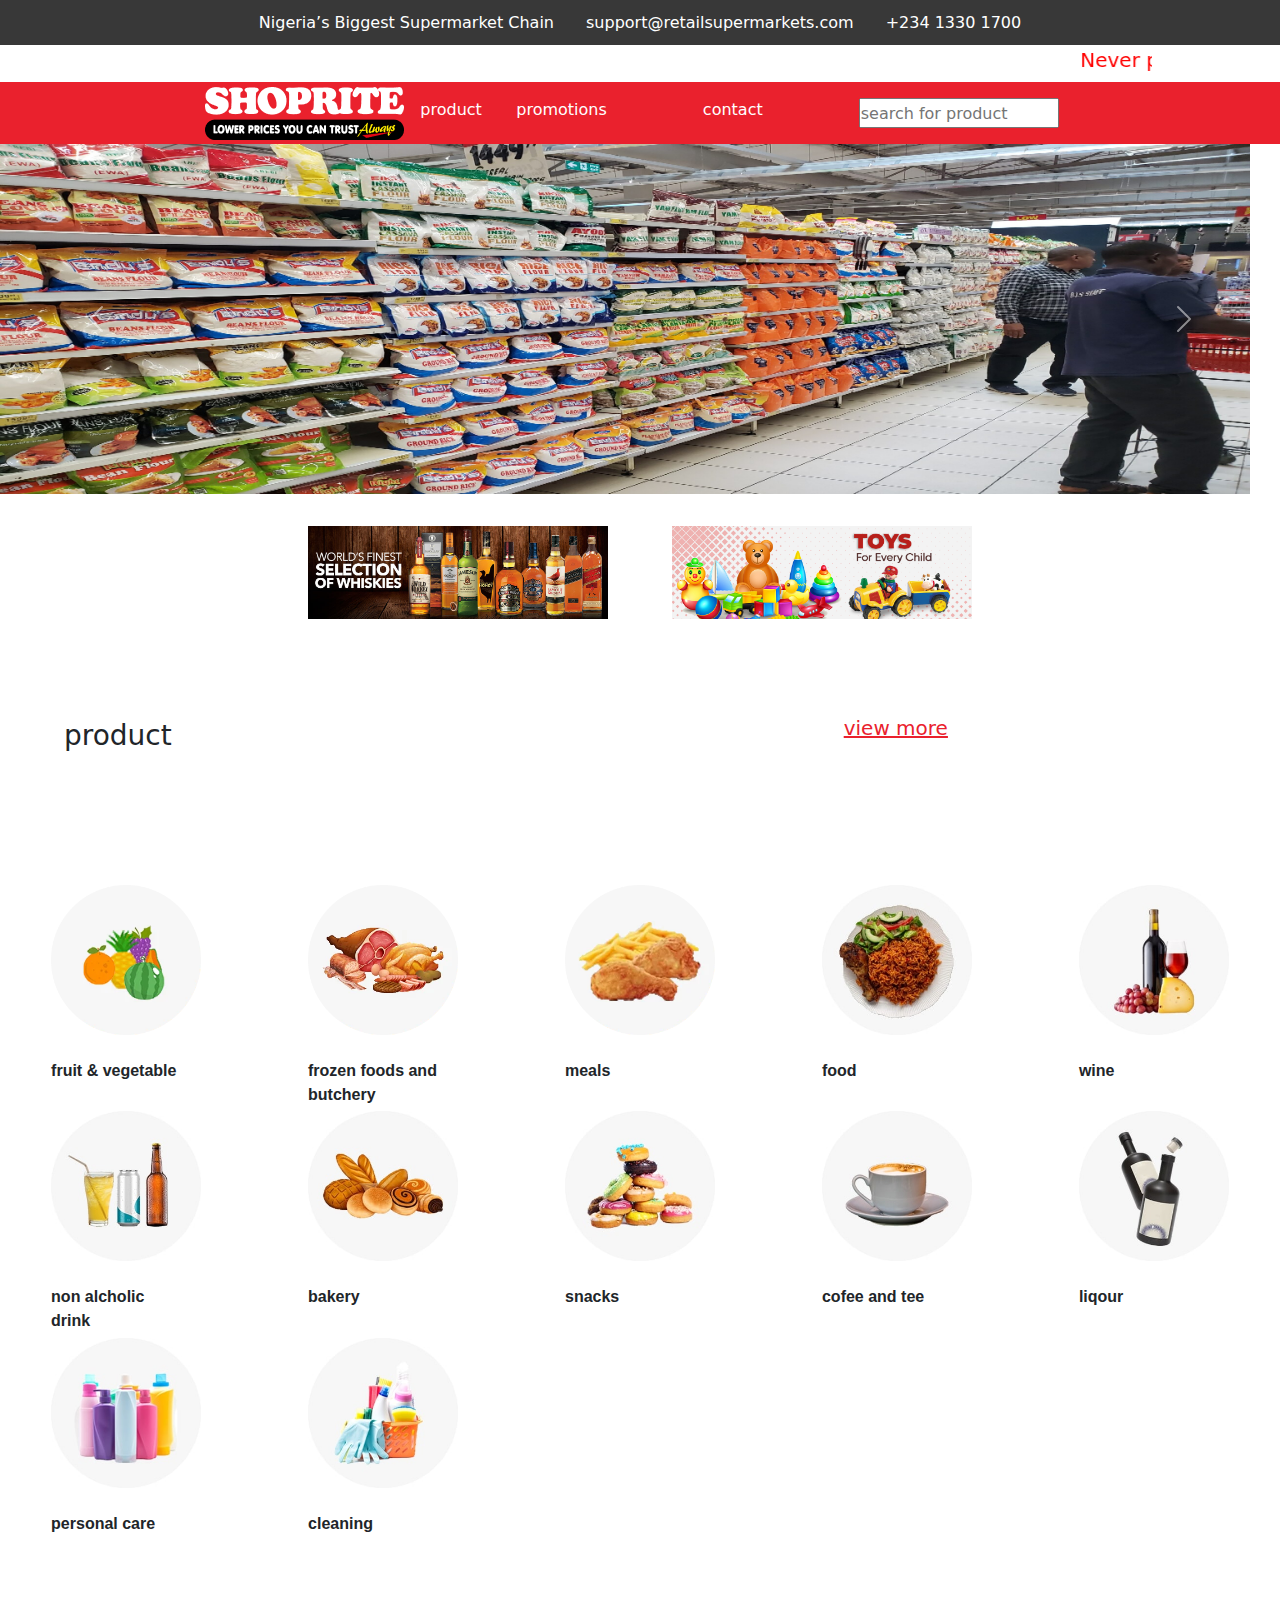
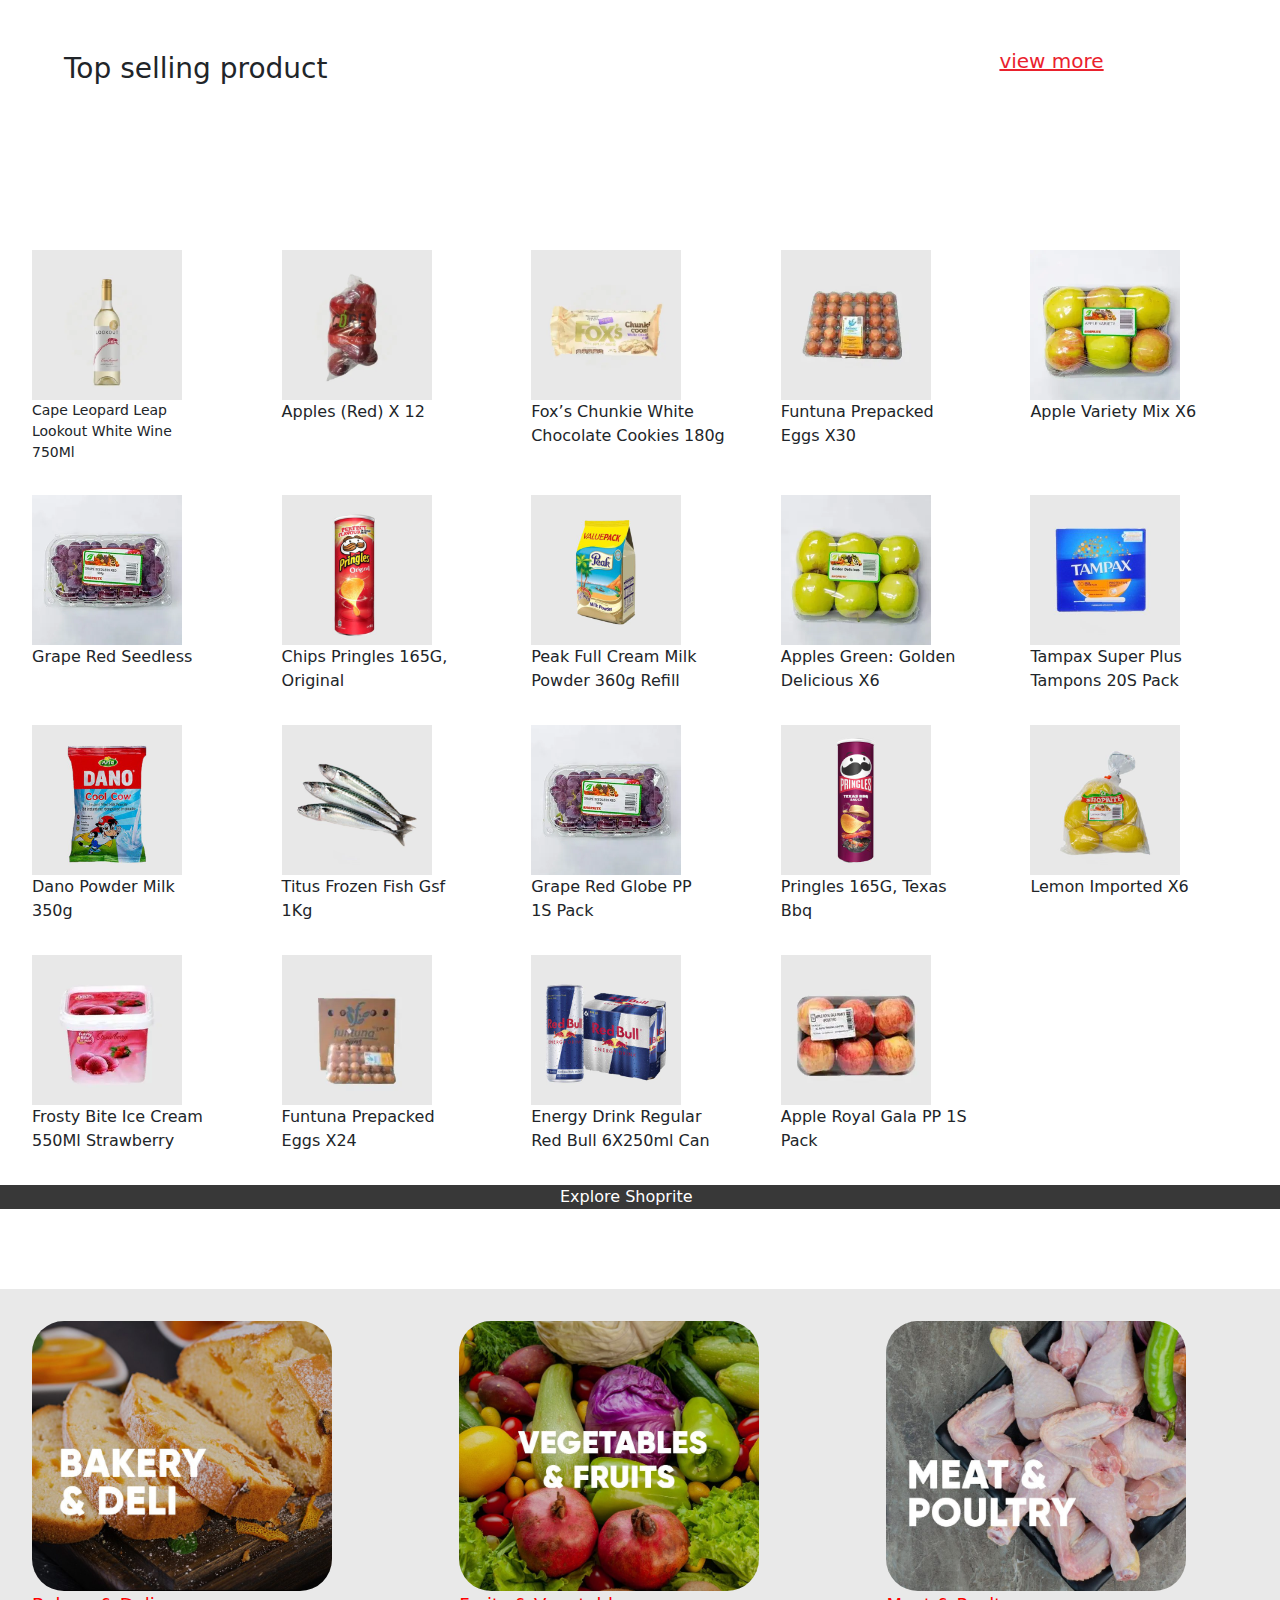
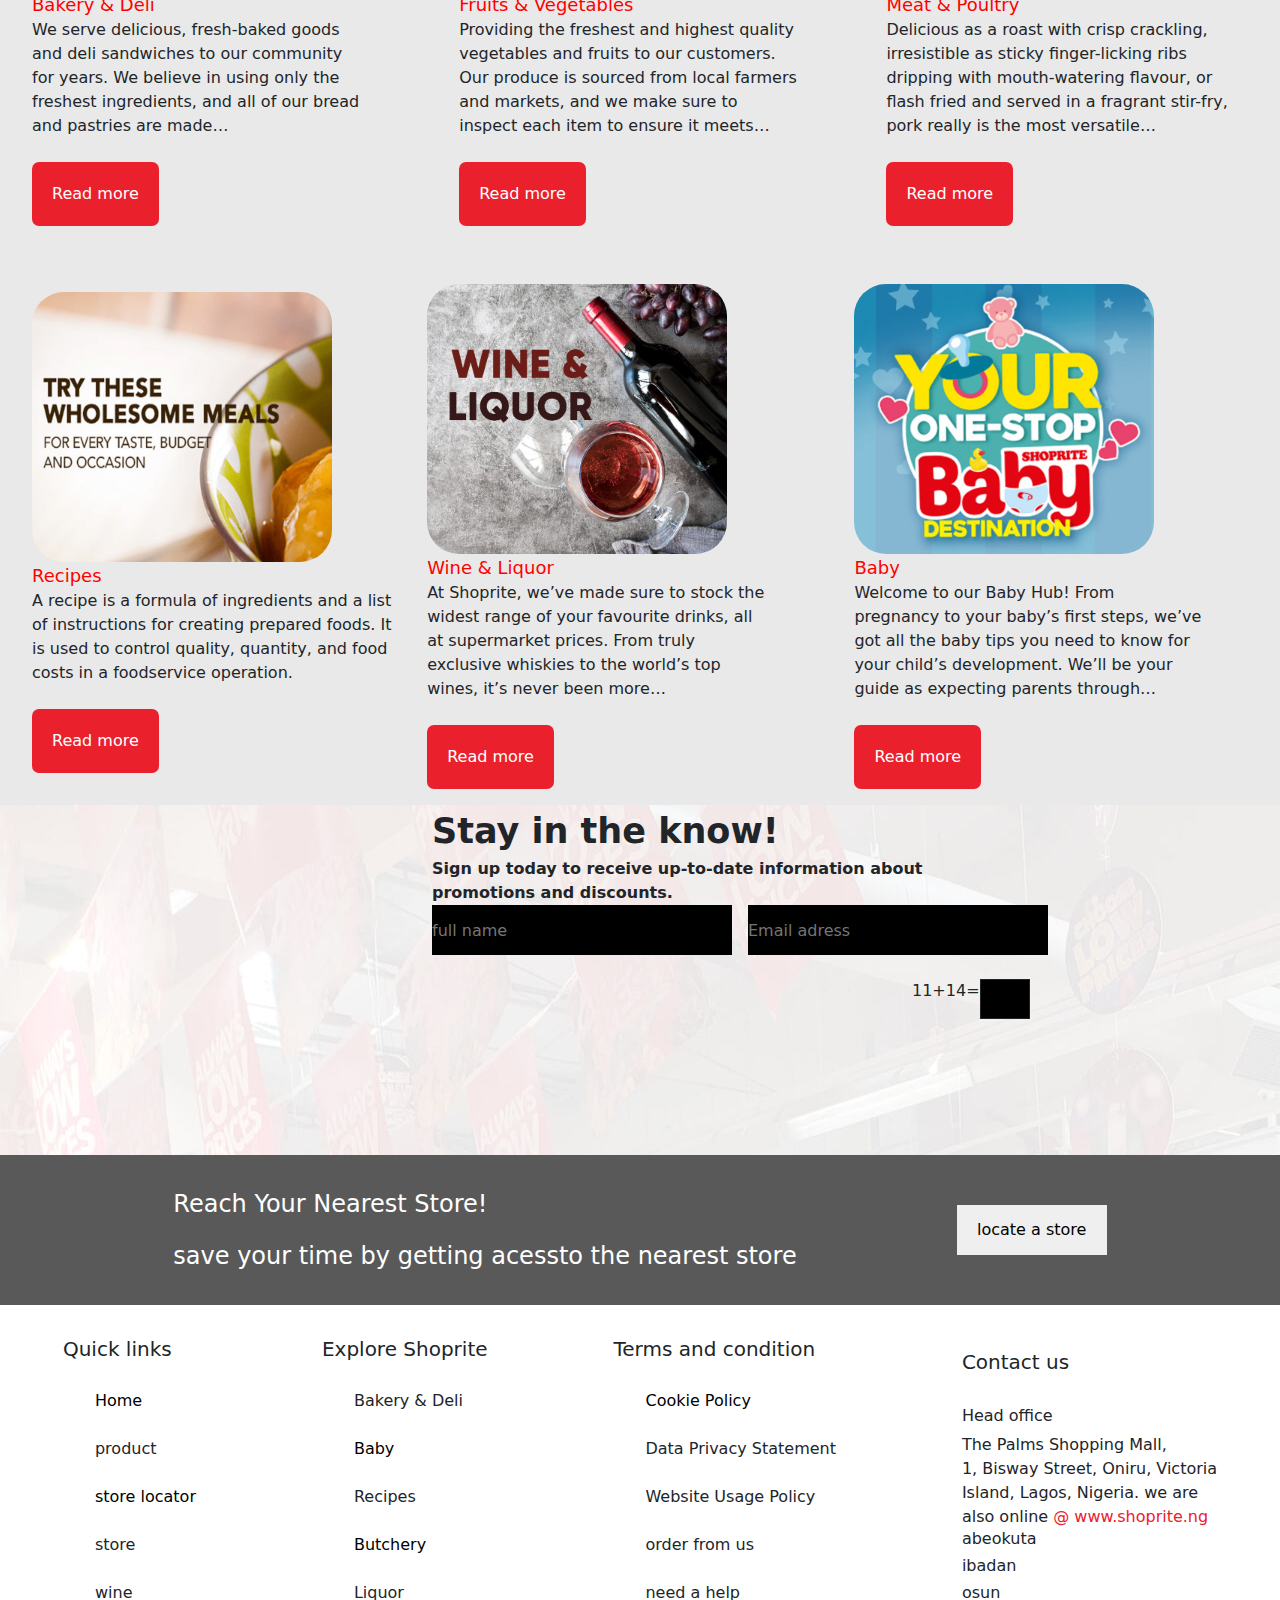
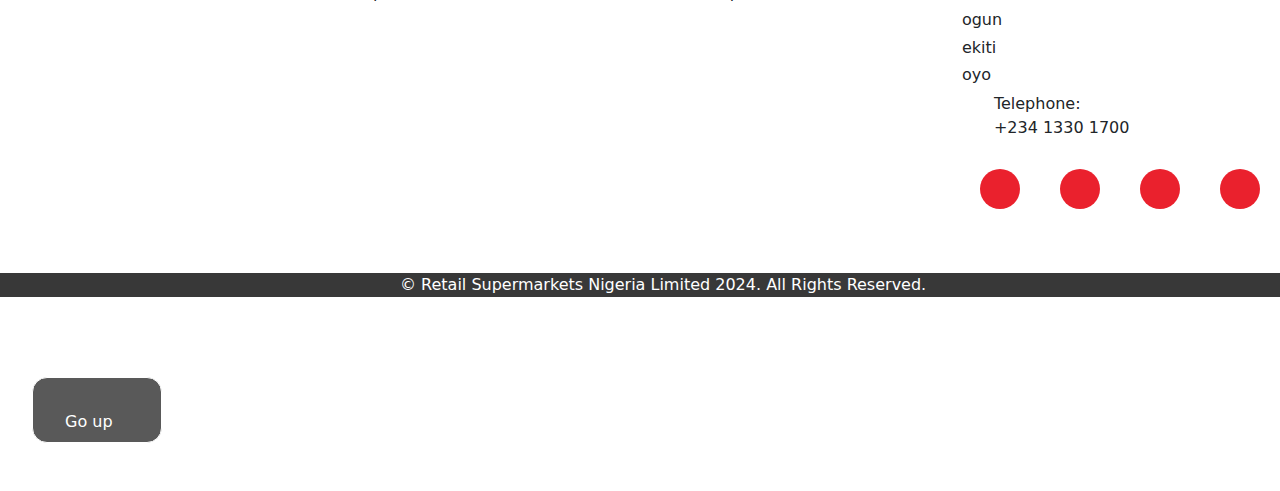
==== index.html @ 50e075a7 "added to github" ====
<!DOCTYPE html>
<html lang="en">
<head>
    <meta charset="UTF-8">
    <meta name="viewport" content="width=device-width, initial-scale=1.0">
    <title>Document</title>
    <link rel="stylesheet" href="../css/index.css"> 
    <!-- boot strap link -->
    <link href="https://cdn.jsdelivr.net/npm/bootstrap@5.3.3/dist/css/bootstrap.min.css" rel="stylesheet" integrity="sha384-QWTKZyjpPEjISv5WaRU9OFeRpok6YctnYmDr5pNlyT2bRjXh0JMhjY6hW+ALEwIH" crossorigin="anonymous">
    <!-- fontawesome cdn -->
    <link rel="stylesheet" href="https://cdnjs.cloudflare.com/ajax/libs/font-awesome/6.6.0/css/all.min.css" integrity="sha512-Kc323vGBEqzTmouAECnVceyQqyqdsSiqLQISBL29aUW4U/M7pSPA/gEUZQqv1cwx4OnYxTxve5UMg5GT6L4JJg==" crossorigin="anonymous" referrerpolicy="no-referrer" />
 </head>
 <link rel="shortcut icon" href="../pic/logo.png" type="image/x-icon" >
 <body>
    <div class="head">
     <!-- first -->
     <div>
       Nigeria’s Biggest Supermarket Chain
     </div>
     <!-- second -->
     <div>
       support@retailsupermarkets.com
     </div>
     <!-- third -->
     <div>
       +234 1330 1700
     </div>
   </div>
   <!-- closing of first head -->
    <div class="war">
      <marquee behavior="scrol" direction="">
         <div class="scrol">
           Never pay more than the Shoprite prize!! questions or concerns? contact 
           <span style="color: black;">
             support@retailsupermarkets.com
           </span>
         </div>
       </marquee>
    </div>
    <!-- second header close -->
   <div class="header">
     <!-- 1 -->
     <div class="dig">
       <a href="../html/index.html"> <img src="../pic/logo.png"> </a>
     </div>
     <div class="drop">
        <div class="item">
          product
         <div class="dropdown">
            <ol class="ss">
              <a href="">All products</a>
            </ol>

            <ol class="ss">
             <a href="">Appliances</a>
            </ol>

            <ol class="ss">
             <a href="">Bakery</a>
            </ol>

            <ol  class="ss">
             <a href=""> Cleaning</a>
            </ol>

            <ol  class="ss">
              <a href="">Liquor</a>
            </ol>

            <ol class="ss">
             <a href=""> Personal Care</a>
            </ol>

            <ol class="ss">
            <a href=""> Soft Drinks</a>
            </ol>

            <ol class="ss">
             <a href=""> Wine</a>
            </ol>

           <ol class="ss">
             <a href="./secondpage.html">baby</a>
             </ol>
         </div>
       </div>
       <br>
        <div>
          promotions
       </div>

       <div class="dropdown">
         explore
       </div>
       
       <div class="item">
         <!-- explore -->
         <div class="dropdown">
            <ol class="ss">Bakery & Deli</ol>
            <ol class="ss"> Baby</ol> 
            <ol class="ss"> Fruits & Vegetables</ol>
            <ol class="ss"> Meat & Poultry</ol>
            <ol class="ss"> Recipes</ol>
            <ol class="ss"> Wine & Liquor</ol>
          </div>
       </div>

       <div>
         contact
       </div>

        <div class="search">
         <input type="text" placeholder="search for product" class="search">
       </div>
     </div>
      <span class="bar"><i class="fa-solid   fa-bars"></i> </span>
    </div>
   <div id="carouselExampleFade" class="carousel slide carousel-fade pointer-event">
   <div class="carousel-inner">
     <div class="carousel-item">
       <div class="image">
         <img src="../pic/20221129_142054-scaled.jpg"  height="800rem"
         width="1250px">
      </div>
      <div class="ten">
        Best Prices, Great Value <br>
        Enjoy an Amazing Shopping Experience</div>
      </text></svg>
    </div>
    
    <div class="carousel-item active">
      <div class="image">
        <img src="../pic/20221129_142457-scaled.jpg" height="400rem" width="1250px"> 
        <div class="ten"> 
           The Retailer of  Choice Delivering <br>Convenience, Quality, Exceptional <br> Value to Our Customers and  <br>Communities
          Shop now 
        </div>
      </div>
      
    </div>
   <button class="carousel-control-prev" type="button"    data-bs-target="#carouselExampleFade" data-bs-slide="prev">
    <span class="carousel-control-prev-icon" aria-hidden="true"></span>
    <span class="visually-hidden">Previous</span>
    </button>
   <button class="carousel-control-next" type="button" data-bs-target="#carouselExampleFade" data-bs-slide="next">
    <span class="carousel-control-next-icon" aria-hidden="true"></span>
    <span class="visually-hidden">Next</span>
    </button>
    
   </div>
   <!-- first -->
    <div class="section">
      <div class=" photo">
        <img src="../pic/15408R-Whiskey-Header-1020x315-1.jpg"  width="300px">
      </div >
      <div class="photo">
        <img src="../pic/toys.jpg"  width="300px">
      </div> 
    </div> 

    <!-- first ends -->
    <div class="third">
      <div class="index">
        product
      </div>
      
      <div class="clip">
        <SPan class="ff">
          <br>
         <u>view more </u>
         <i class="fa-solid fa-arrow-right"></i>
       </SPan>
      </div>
    </div>

    <br><br>
    <p></p>
   <!-- section ends -->
   <div class="bank">
     <!-- pic 1 -->
     <div>
       <img src="../pic/i14-copy.png.webp"  height="150px">
       <br><br>
       <span><b>fruit & vegetable</b></span>
     </div>

     <!-- pic 1 ends -->
      <div>
        <img src="../pic/butcery.png.webp" height="150px">
       <br><br>
       <span><b>frozen foods and  <br>butchery</b></span>
     </div>
     
     <!-- second pic end -->
     <div>
       <img src="../pic/meals.png.webp"  height="150px">
       <br><br>
        <span><b>meals</b></span>
     </div>

      <!-- 3 end -->
     <div>
       <img src="../pic/i17.jpg" height="150px">
       <br><br>
       <span><b>food</b></span>
     </div>

      <!-- 4 end -->
     <div>
       <img src="../pic/i16.jpg"  height="150px">
       <br><br>
       <span><b>wine</b></span>
     </div>
     <!-- 5 end -->
      <div>
       <img src="../pic/i9.jpg"  height="150px">
        <br><br>
       <span><b>non alcholic  <br>drink</b></span>
      </div>

     <!-- 6 end -->
      <div>
        <img src="../pic/i18.jpg"  height="150px">
       <br><br>
        <span><b>bakery</b></span>
     </div>

     <!-- 7 end -->
     <div>
       <img src="../pic/i11.jpg" alt="" height="150px">
       <br><br>
       <span><b>  snacks</b></span>
     </div>

     <!-- 8 end -->
     <div>
       <img src="../pic/i12.jpg" alt="" height="150px">
       <br><br>
       <span><b>  cofee and tee</b></span>
     </div>

      <!-- 9 end -->
      <div>
       <img src="../pic/i13.jpg" alt="" height="150px">
       <br><br>
       <span><b> liqour</b></span>
     </div>

     <!-- 10 ends -->
     <div>
       <img src="../pic/i14.jpg" alt="" height="150px">
       <br><br>
       <span><b>personal care</b></span>
     </div>

        <!-- 11 end -->
     <div>
       <img src="../pic/i10.jpg" alt="" height="150px">
       <br><br>
       <span><b>cleaning</b></span>
     </div>
   </div> 

    <!-- all pic end here -->
    <br><br>
    <div class="third">
      <div class="index">
        Top selling product
      </div>
      
      <!-- brake -->
      <div  class="clip">
        <span class="ff">
          <br>
          <u>view more </u>
          <i class="fa-solid fa-arrow-right"></i>
        </span>
      </div>
   </div>
   <p></p><br><br>
   <!-- close -->
   <div class="another">
     <div class="small">
       <img src="../pic/Cape-Leopard-Leap-Lookout-White-Wine-750Ml-480x480.jpg.webp"  alt="" height="150px" class="small">
       <br>
       <span>Cape Leopard Leap <br> Lookout White Wine <br> 750Ml</span>
     </div>

     <!-- end -->
     <div>
       <img src="../pic/Apples-Red-X-12-480x480.jpg.webp"
       alt="" height="150px" class="small">
       <br>
       <span>Apples (Red) X 12</span>
     </div>

     <!-- end -->
     <div>
       <img src="../pic/Foxs-Chunkie-White-Chocolate-Cookies-180g-480x480.jpg.webp" alt="" height="150px" class="small">
       <br>
       <span>Fox’s Chunkie White Chocolate Cookies 180g</span>
     </div>

     <!-- end -->
     <div>
       <img src="../pic/Funtuna-Prepacked-Eggs-X30.jpg.webp" alt="" height="150px" class="small">
       <br>
       <span>Funtuna Prepacked  <br>Eggs X30</span>
     </div>

      <!-- end -->
     <div>
       <img src="../pic/Apple-Variety-Mix-X6.jpg.webp" alt="" height="150px" class="small"> 
       <br>
       <span>Apple Variety Mix X6</span>   
     </div>

     <!-- end -->
      <div>
        <img src="../pic/Grape-Seedless-Red.jpg.webp" alt="" height="150px" class="small">
        <br>
        <span>Grape Red Seedless</span>
      </div>

      <!-- end -->
      <div>
        <img src="../pic/Chips-Pringles-165G-Original-1799.99-480x480.jpg" alt="" height="150px" class="small">
        <br>
        <span>Chips Pringles 165G,  <br>Original</span>
      </div>

      <!-- end -->
      <div>
       <img src="../pic/Milk-Powder-Full-Cream-Peak-850G-Pack-6399.99-480x480.jpg" alt="" height="150px" class="small">
       <br>
       <span>Peak Full Cream Milk <br> Powder 360g Refill</span>
     </div>

     <!-- end -->
      <div>
        <img src="../pic/Apples-Green-Golden-Delicious-X6.jpg.webp" alt="" height="150px" class="small">
        <br>
        <span>Apples Green: Golden Delicious X6</span>
      </div>

      <!-- end -->
      <div>
        <img src="../pic/Tampax-Super-Plus-Tampons-20S-Pack-300x300.jpg" alt="" height="150px" class="small">
        <br>
        <span>Tampax Super Plus <br> Tampons 20S Pack</span>
     </div>

     <!-- end -->
     <div>
       <img src="../pic/Milk-Powder-Whole-Coolcow-360G-Sachet-1829.99-480x480.jpg" alt="" height="150px">
       <br>
       <span>Dano Powder Milk  <br>350g</span>
     </div>

     <!-- end -->
      <div>
        <img src="../pic/Titus-Frozen-Fish-Gsf-1Kg-480x480.jpg" alt="" height="150px" class="small">
        <br>
        <span>Titus Frozen Fish Gsf  <br>1Kg</span>
      </div>

      <!-- end -->
      <div>
        <img src="../pic/Grape-Seedless-Red.jpg.webp" alt="" height="150px" class="small">
        <br>
        <span>Grape Red Globe PP  <br>1S Pack</span>
     </div>

      <!-- end -->
      <div>
        <img src="../pic/Chips-Pringles-165G-Texas-Bbq-1349.99-480x480.jpg" alt="" height="150px" class="small">
        <br>
        <span>Pringles 165G, Texas <br> Bbq </span>
      </div>

        <!-- end --> 
      <div>
       <img src="../pic/Lemon-Imported-X6-480x480 (1).jpg" alt="" height="150px" class="small">
       <br>
       <span>Lemon Imported X6</span>
      </div>

      <!-- end -->
      <div>
        <img src="../pic/Frosty-Bite-Ice-Cream-550Ml-Strawberry.jpg.webp" alt="" height="150px" class="small">
        <br>
        <span>Frosty Bite Ice Cream <br> 550Ml Strawberry</span>
     </div>

      <!-- end -->
      <div>
        <img src="../pic/Funtuna-Prepacked-Eggs-X24.jpg.webp" alt="" height="150px" class="small">
        <br>
        <span>Funtuna Prepacked  <br>Eggs X24</span>
      </div>

      <!-- end -->
      <div>
        <img src="../pic/Energy-drink-regular-red-bull-6X250ml-Can-5999.99_4599.99-480x480.jpg" alt="" height="150px" class="small">
        <br>
        <span>Energy Drink Regular <br> Red Bull 6X250ml Can</span>
      </div>

      <!-- end -->
      <div>
        <img src="../pic/Apple-Royal-Gala-PP-1S-Pack.jpg.webp" alt="" height="150px" class="small">
        <br>
        <span>Apple Royal Gala PP 1S  <br>Pack</span>
      </div>
   </div>

   <!-- another ends here -->
    <div class="last">
      <span>Explore Shoprite</span>
    </div>

    <div class="all">
     <!-- class 1 -->
     <div class="style">
       <div>
         <img src="../pic/bd.jpg" alt="" height="270PX" width="300PX" style="border-radius: 2rem;">
         <br>
         <span class="not">Bakery & Deli</span> 
         <br>
         We serve delicious, fresh-baked goods <br> and deli sandwiches to our community <br> for years. We believe in using only the <br> freshest ingredients, and all of our bread  <br>and pastries are made…
         <br><br>
         <button class="words">Read more
          <!-- <span class="sg"> -->
            <i class="fa-solid fa-chevron-right"> </i>
          </span>
         </button>
       </div>
     </div>

     <!-- class 2-->
     <div class="style">
        <div>
          <img src="../pic/fng.jpg" alt=""  height="270PX" width="300PX" style="border-radius: 2rem;">
         <br>
          <span class="not">Fruits & Vegetables</span>
         <br>
         Providing the freshest and highest quality <br> vegetables and fruits to our customers. <br> Our produce is sourced from local farmers <br> and markets, and we  make sure to <br>inspect each item to ensure it meets…
         <br><br>
         <button class="words">Read more
          <i class="fa-solid fa-chevron-right"> </i>
         </button>
       </div>
     </div>

     <!-- class 3-->
     <div class="style">
      <div>
       <img src="../pic/mp.jpg" alt=""  height="270PX" width="300PX" style="border-radius: 2rem;">
       <br>
       <span class="not">Meat & Poultry</span>
       <br>
       Delicious as a roast with crisp crackling, <br> irresistible as sticky finger-licking ribs <br> dripping with mouth-watering flavour, or <br> flash fried and served in a fragrant stir-fry,  <br>pork really is the most versatile…
       <br><br>
       <button class="words">Read more
        <i class="fa-solid fa-chevron-right"> </i>
       </button>
     </div>
    </div> 

    <!-- class 3 ends -->
    
    <!-- second line -->
    <div class="style">
      <div>
        <img src="../pic/spr2.png" alt="" height="270PX" width="300PX" style="border-radius: 2rem;">
        <br>
        <span class="not">Recipes</span>
        <br>
        A recipe is a formula of ingredients and a list of instructions for creating prepared foods. It is used to control quality, quantity, and food costs in a foodservice operation. <br><br>
        <button class="words">Read more
          <i class="fa-solid fa-chevron-right"> </i>
        </button>
      </div>       
     <!-- ends -->
    </div>

    <!--allends  -->
   <div>
      <br>
      <div>
       <img src="../pic/lq.jpg" alt="" height="270PX" width="300PX" style="border-radius: 2rem;">
       </div>
       <span class="not">Wine & Liquor</span>
       <br>
       At Shoprite, we’ve made sure to stock the <br> widest range of your favourite drinks, all <br> at supermarket prices. From truly  <br>exclusive whiskies to the world’s top <br> wines, it’s never been more…
       <br><br>
       <button class="words">Read more
        <i class="fa-solid fa-chevron-right"> </i>
       </button>
     </div>

     <!-- ends -->
     <div>
       <br>
       <div>
         <img src="../pic/spr3.png" alt=""  height="270PX" width="300PX" style="border-radius: 2rem;">
       </div>
       <span class="not">Baby</span>
        <br>
       Welcome to our Baby Hub! From  <br>pregnancy to your baby’s first steps, we’ve  <br>got all the baby tips you need to know for  <br>your child’s development. We’ll be your <br> guide as expecting parents through…
       <br><br>
       <button class="words">Read more
        <i class="fa-solid fa-chevron-right"> </i>
       </button>
     </div>
   </div>

    <!-- section ends -->
     <div class="pick">
        <!-- <div class="back"></div> -->
        <div class="thin">
          <b>Stay in the know!</b>
       </div>

        <!-- 1 -->
       <div>
        <b> Sign up today to receive up-to-date information about <br>promotions and discounts.</b>
       </div>

       <!-- 2 -->
        <div class="coin">
       <div>
         <input type="text" placeholder="full name " style="background-color: black; color: white; height: 50px; width: 300px; color: white; border: none;" >
        </div>

        <!-- 3 -->
       <div class="coin">
         <input type="text" placeholder="Email adress"  style="background-color: black; color: white; height: 50px; width: 300px; color: white; border: none;">
       </div>

      </div>

      <br>
      <!-- math -->
      <div>

       <div class="tip">
          <div>
            11+14=
          </div>
         <nav class="top"></nav>
        </div>
      </div>

      <!-- math -->
    </div>
   <!-- not done its css -->
    <div class="big">
      <div class="qq">
        Reach Your Nearest Store!
        <p></p>
        <span class="xx"> save your time by getting acessto the nearest store</span>
       
      </div>

      <!-- 1 -->
      <div>
        <button class="bnt"> 
          locate a store
          <i class="fa-solid fa-chevron-right"> </i>
        </button>
      </div>
    </div>

    <!-- footer section -->
    <footer>
      <div class="four">
       <h5>  Quick links </h5>        
       <ol class="two"> <a href="../html/index.html">Home</a></ol>
       <ol class="two">product </ol>
       <ol class="two"> <a href="../html/thirdpage.html">store locator</a></ol>
       <ol class="two">store</ol> 
       <ol class="two">wine</ol>  
      </div>

      <!-- end -->

      <div class="four">
        <h5>Explore Shoprite</h5>
        <ol class="two"> 
         Bakery & Deli</ol>
        <ol class="two"><a href="../html/secondpage.html">Baby</a></ol>
        <ol class="two">Recipes</ol>
        <ol class="two"><a href="../html/fifth page .html">Butchery</a></ol> 
        <ol class="two">Liquor</ol>  
      </div>

      <div class="four">
       <h5> Terms and condition</h5>
        <!-- <p></p> -->
        <ol class="two"><a href="../html/fourthpage.html">Cookie Policy </a></ol>
        <ol class="two">Data Privacy Statement</ol>
        <ol class="two">  Website Usage Policy</ol>
        <ol class="two">order from us</ol> 
        <ol class="two">need a help</ol>  

      </div>
      <!-- ENDS HERE -->

     <div >
        <h5> Contact us</h5>
       <br>
       <h6>Head office</h6>
        The Palms Shopping Mall,<br>
        1, Bisway Street, Oniru, Victoria  <br>Island, Lagos, Nigeria.
        we are <br> also online <span class="line"> @ www.shoprite.ng</span></ol>
        <h6>abeokuta</h6>
        <h6>ibadan</h6>
        <h6>osun</h6>
        <h6>ogun</h6>
        <h6>ekiti</h6>
        <h6>oyo</h6>
        <!-- <h6>osun</h6>
        <h6>osun</h6> -->
        <ol>Telephone: <br><span>+234 1330 1700</span>
        </ol>
      </div>
    </footer>

    <div class="flip">
      <div class="ask">
        <span class="jk">
          <i class="fa-brands fa-facebook fa-fw"></i>
        </span>
      </div>

      <div class="ask">
       <span class="jk">
        
        <i class="fa-brands fa-tiktok fa-fw"></i>
       </span>  
      </div> 

      <div class="ask">
       <span class="jk">
        <i class="fa-brands fa-telegram fa-fw"></i>
       </span>
      </div> 

      <div class="ask">
       <span class="jk">
        
        <i class="fa-brands fa-youtube fa-fw"></i>
       </span>
      </div> 

    </div>

    <div class="first">
      © Retail Supermarkets Nigeria Limited 2024. All Rights Reserved.
    </div>

    <div class="up">
      <a href="#" style="text-decoration: none;color: white;">Go up</a>
      <!-- <div class="up">go up</div> -->
    </div>
    
  </body>
  <script src="https://cdn.jsdelivr.net/npm/bootstrap@5.3.3/dist/js/bootstrap.bundle.min.js" integrity="sha384-YvpcrYf0tY3lHB60NNkmXc5s9fDVZLESaAA55NDzOxhy9GkcIdslK1eN7N6jIeHz" crossorigin="anonymous">
  </script>
</html>
---- css/index.css ----
*{
    margin:0;
    padding:0;
}

.head{
    display: flex;
    gap: 2rem;
    justify-content: center;
    align-items: center;
    background-color: #383838;
    color: white;
    cursor: pointer;
    height: 45px;  
}  
.ten{
    z-index: 9999;
    font-size: 50px;
    padding-left: 15rem;
    color: black;
}

.scrol{
    color: red;
    font-size: 20px;
    cursor: pointer;
    width: 50%;
   
}
.war{
    height: 20%;
    width: 80%;
    margin: auto;
    padding-bottom: 0px;
}

.header{
    background-color: #EA212D;
    color: white;
    padding-top: -5rem;
    display: flex;
    justify-content: center;
    align-items: center;
    gap: 1rem;
}  

.search{
    height: 30px;
    outline: none;
    width: 200px;
}

.drop{
    display: flex;
    gap: 6rem;
    cursor: pointer;
    padding-bottom: 1rem;  
    padding-top: 1rem; 
}

.image{
    height: 350px;
    width: 100px;
    overflow: visible;
    
}

.section{
    display: flex;
   border-radius: 12px;
   justify-content: center;
   align-items: center;

}

.item{
    position: absolute;
    z-index: 999;
}

.dropdown{
    display: none;
    border: 1px solid;
    background-color: #FFFFFF;
    color: black;
    padding: 1rem;
    position: relative;
}

.photo{
    padding-top: 2rem;
    padding: 2rem;
    border-radius: 7px;
    line-height: 24px;
    font-family: sans-serif;
    position: relative;  
}

.ss a{
    width: 200px;
    line-height: 20px;
    padding: 1rem;
    padding-left: 3rem;
    text-decoration: none;
    list-style: none;
    color: black;
}

.ss:hover{
    background-color: #d7d7d7;
}

.index{
    font-size: 28px;
    padding: 2rem;    
}

.boy{
    gap: 5rem;
    display: flex;
    gap: 50rem;
}
 
.bank{
   display: grid;
   grid-template-columns: 1fr 1fr 1fr 1fr 1fr;
   gap: .3rem;
   justify-items: center;
   font-family: Arial, Helvetica, sans-serif;
   cursor: pointer;

}

.third{
    display: flex;
    font-size: 28px;
    padding: 2rem;
    gap: 40rem;
}

.another{
    display: grid;
    grid-template-columns:1fr 1fr 1fr 1fr 1fr ;
    padding: 2rem;
    gap: 2rem;
    background-color: #FFFFFF;
}

.style{
  padding: 2rem;
    background-color: #e9e9e9;
    display: grid;
  
}

.all{
    background-color:  #e9e9e9;
    display: grid;
    grid-template-columns: 1fr 1fr 1fr;
    gap: .1rem;
}

.not{
    color: red;
    font-size: large;
}

.pick{
    background-image: url(../pic/aaa-scaled.jpg);
    background-position: cover;
    padding-left: 27rem;
    height: 350px; 
}

.big{
    display: flex;
    background-color: #595959;
    color: white;
    justify-content: center;
    align-items: center;
    gap: 10rem;
    height: 150px;
}

.thin{
    font-size: 35px;
    font-weight: 700px;
}

.qq{
    font-size: 24px;
}

.top{
    border: 1px solid;
    background-color: black;
    height: 40px;
    width: 50px;
}

.tip{
    display: flex;
    padding-left: 30rem;
}

.bnt{
    outline: none;
    height: 50px;
    width: 150px;
    border: none;
    cursor: pointer;

}

.coin{
    display: flex;
    align-items: center;
    gap: 1rem;
}

footer{
    display: flex;
    justify-content: space-around;
    align-items: center;
    padding-top: 2rem;

}
footer .four a {
    text-decoration: none;
    color: black;
  
}

.two{
    cursor: pointer;
    padding-top: 2rem;
    line-height: 0px;
}


.two:hover{
    color:#EA212D; 
}


.last{
    background-color: #383838;
    color: white;
    padding-left: 35rem;
    margin-bottom: 5rem;
}


.first{
    background-color: #383838;
    color: white;
    padding-left: 25rem;
    margin-bottom: 5rem;
}

.four{
    line-height: 2px;
    padding-bottom: 10rem;
}

.fours{
    line-height: 2px;
    padding-bottom: 10rem;
}


.flip{
    display: flex;
    justify-content: space-between;
    padding-left: 60rem;
    padding-bottom:4rem;   
}

.ask{
    border: 1px solid;
    background-color: #EA212D;
    height:40px;
    width: 40px;
    border-radius: 50%;
    color: #FFFFFF;
    border: none;
    padding-left: .2rem;
    margin: auto;  
    padding-top: .4rem; 
}

.ask:hover{
    background-color: black;
    color: #EA212D;
}

.line{
    color: #EA212D;
}

.ten{
    z-index: 999;
    font-size: 50px;
    padding-left: 15rem;
    color: white;
}

.item:hover .dropdown{
    display: block;

}
.up{
    background-color: #595959;
    color: #FFFFFF;
    border: 1px solid;
    border-radius: 15px;
    margin-left: 2rem;
    margin-bottom: 3rem;
    width: fit-content;
    height: 20px;
    padding-bottom: 1rem;
    padding: 2rem;
    padding-right: 3rem;
    animation-name: calc(head);
    animation-duration: 5s;
    animation-timing-function: ease-in-out;

}

.ff{
    color: #EA212D;
    cursor: pointer;
    padding: 1rem;
    border-radius: 5px;
} 

.clip{
    font-size: 20px;
}

  
.word{
    width: 130px;
    padding-top: .5rem;
    padding-left: .5rem;
    height: 20px;
    font-family: sans-serif;
    color:black;
    border-radius: 20px;
    margin-top: 3rem;
}
.words{
    background-color: #EA212D;
    border: none;
    border-radius: 7px;
    color: #FFFFFF;
    padding: 20px;
}
.sg {
    /* display: none; */
    background-color: yellow;


}
.sg :hover{
   display: block; 
}
.words :hover.sg{
    display: block;
}
.jk{
    margin: auto;
    padding-left: .5rem;
    padding-right: .5rem;
}


 @media (max-width:700px){
     
     .drop{
         display: none;
        gap: 5rem;
    }
    .header{
        gap: 9rem;
    }
    .boy{
        gap: 0rem;
        display: flex;
    }
    .third{
        gap: 0rem;
    }
    .bar{
        display: block;
    }

   .boy{
       gap: 0rem;
       padding: 2rem;
    }
    .section{
        display: grid;
        grid-template-columns: 1fr;
        padding: 5rem;
    }
    .bank{
        display: grid;
        grid-template-columns: 1fr 1fr ;
    }
    .third{
        display: grid;
        grid-template-columns: 1fr;
    }
    .word{
        display: none;
    }
    .another{
        display: grid;
        grid-template-columns: 1fr 1fr;
        padding: 5rem;
    }
    .last{
        padding-left: 10rem;
        
    }
    .all{
        display: grid;
        grid-template-columns: 1fr;
        padding: 5rem;
    }
    .pick{
       padding-left: 2rem;
       display: grid;
       grid-template-columns: 1fr;
    }
    .coin{
        display: grid;
        grid-template-columns: 1fr;
    }
    .tip{
        padding: 2rem;
    }
    .big{
        display: grid;
        grid-template-columns: 1fr 1fr;
        height: 150px;
       
    }
    footer{
        display: grid;
        grid-template-columns: 1fr ;
        padding: 4rem;
    }
    .flip{
        display: grid;
        grid-template-columns: 1fr 1fr 1fr 1fr;
        padding-left: 0rem;
        /* height:20px; */
        page-break-inside: avoid;
       
    }
    .xx{
        display: none;
    }
    .first{
        padding-left: 1rem;
        margin-top: 10rem;
    }
    .ten{
        font-size: medium;
    }
   
}
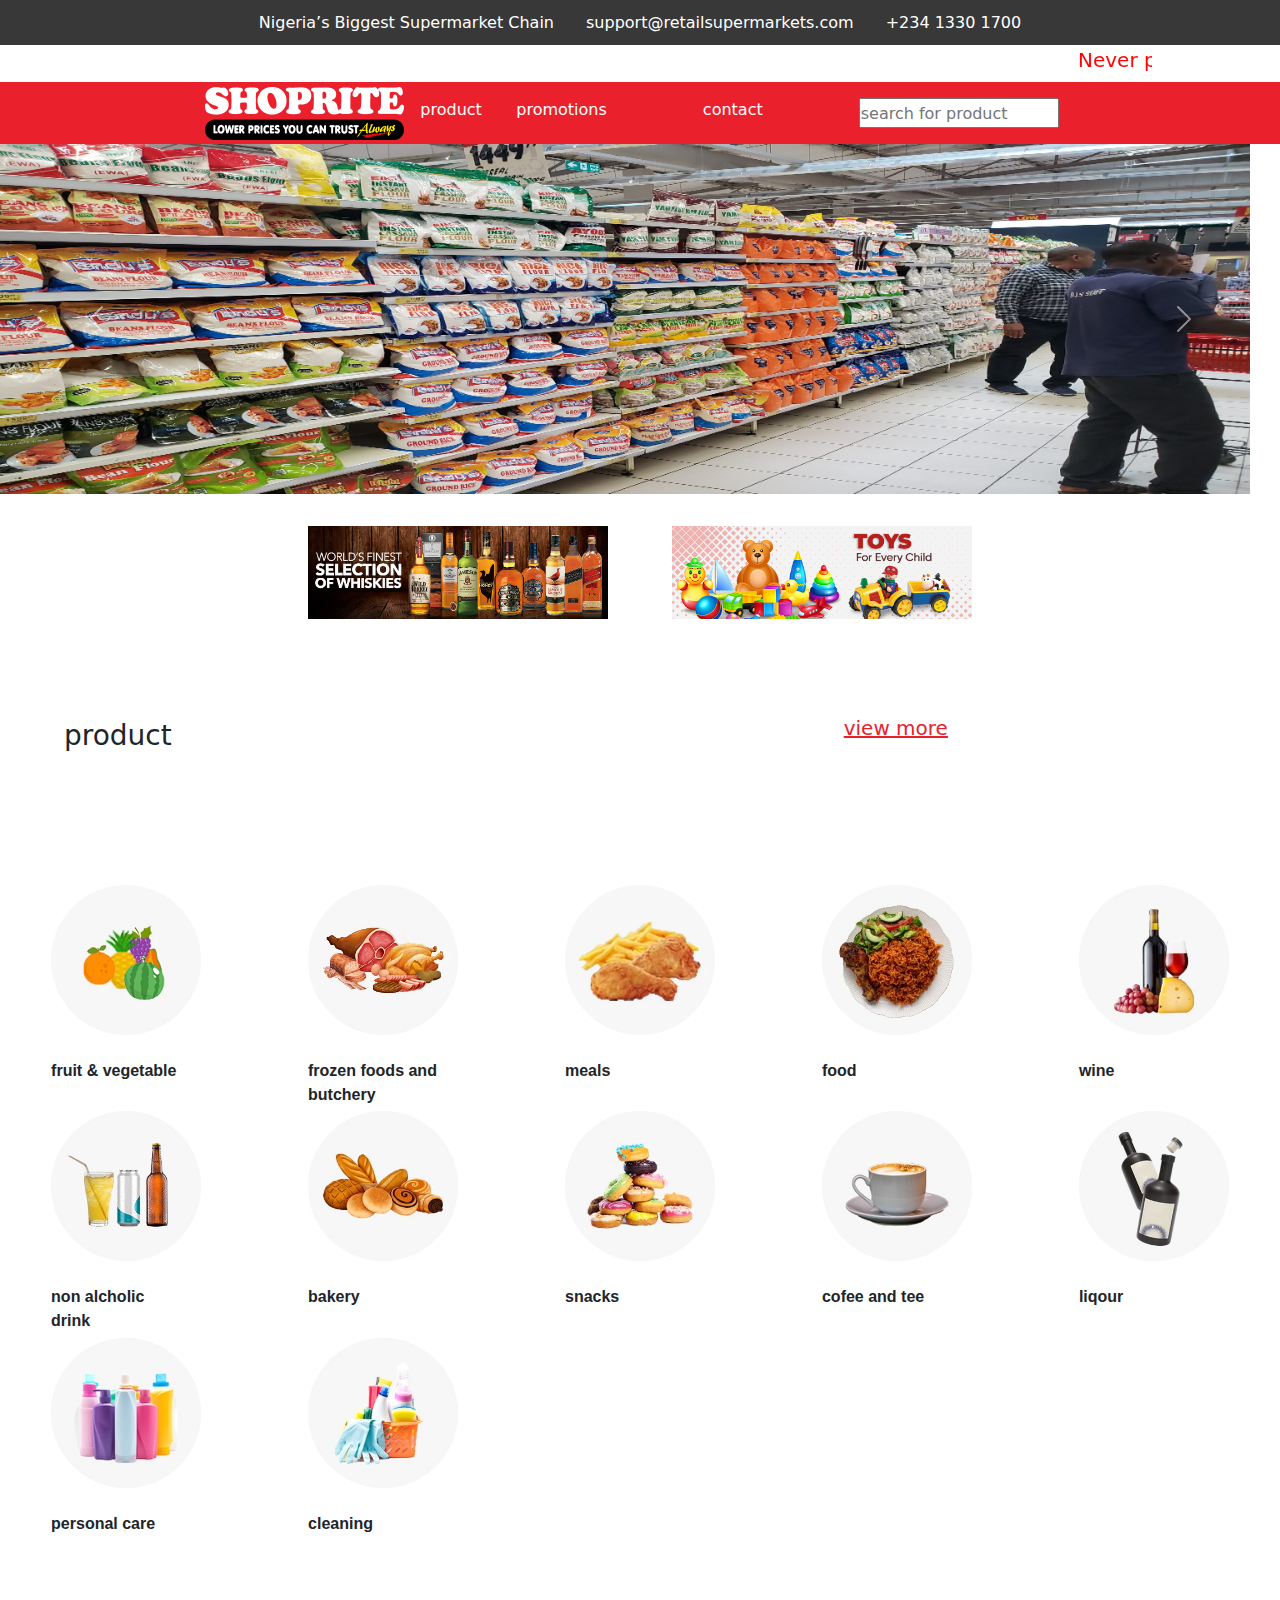
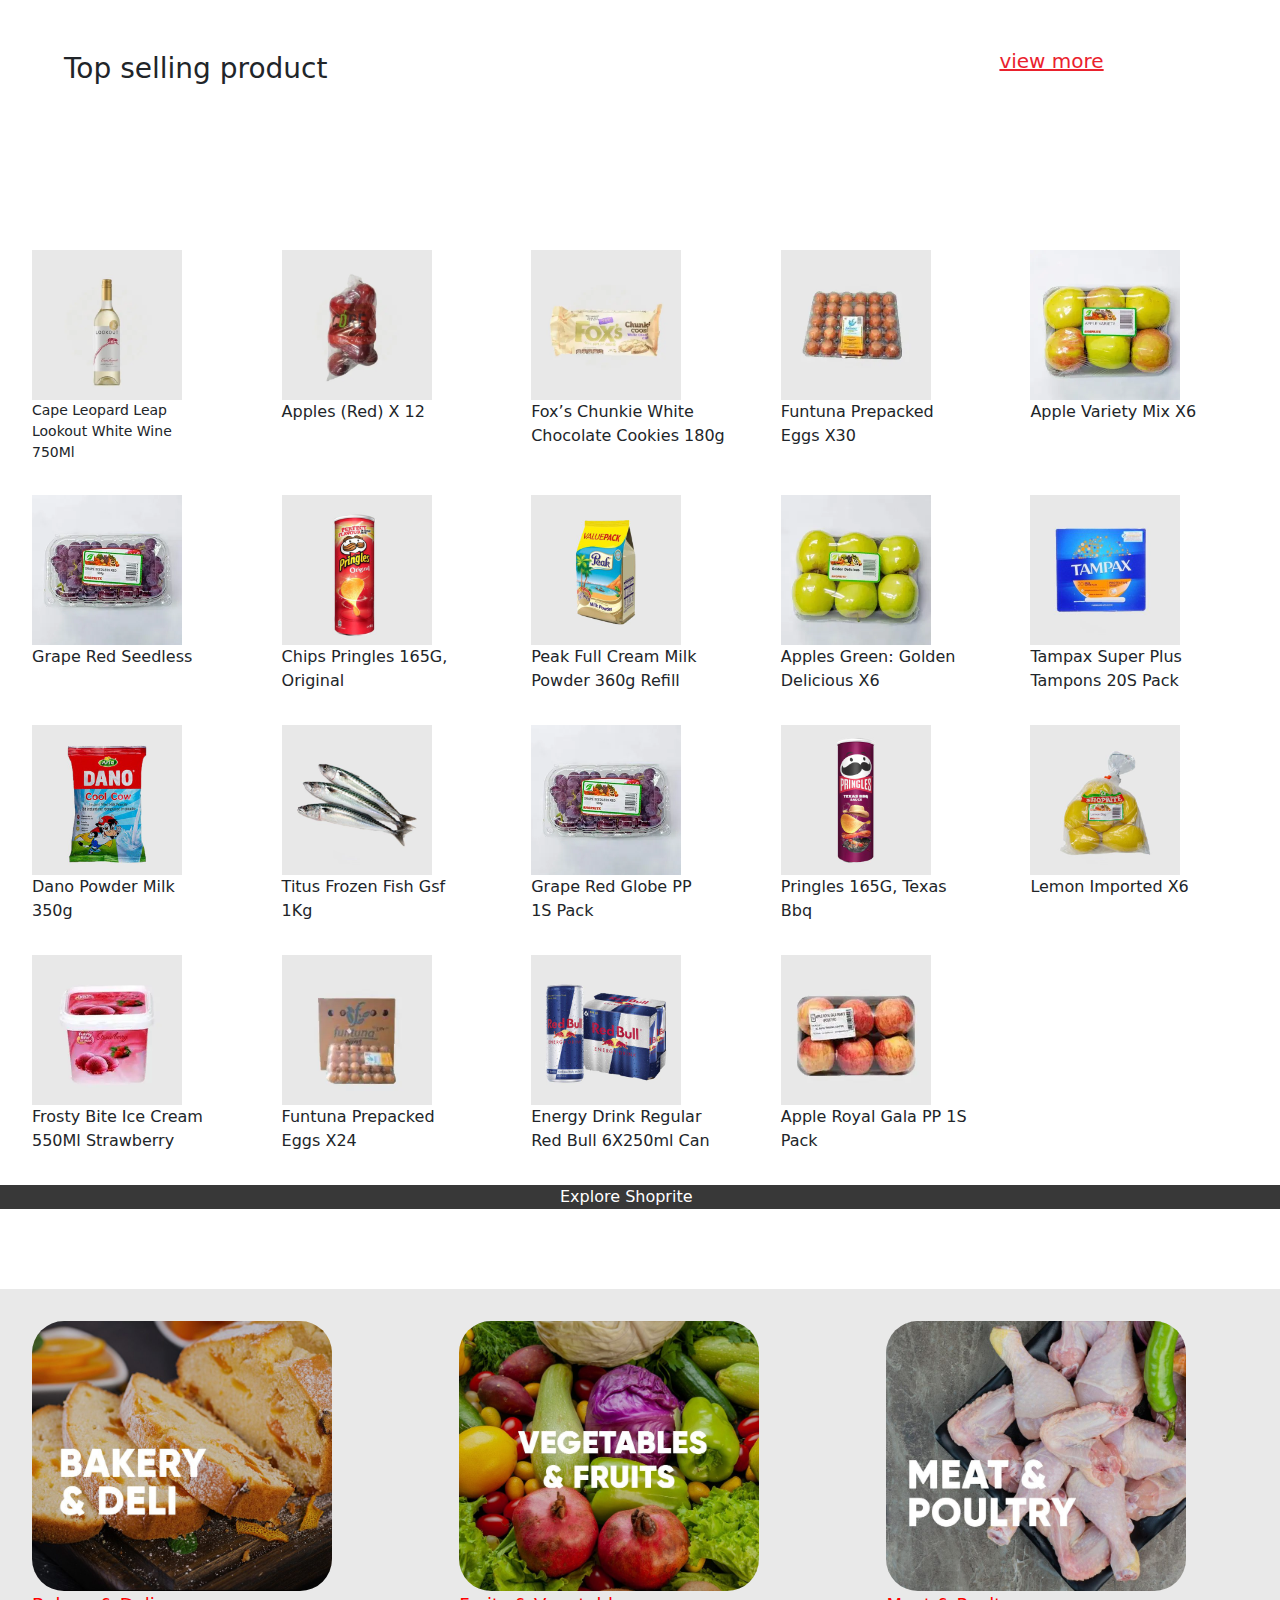
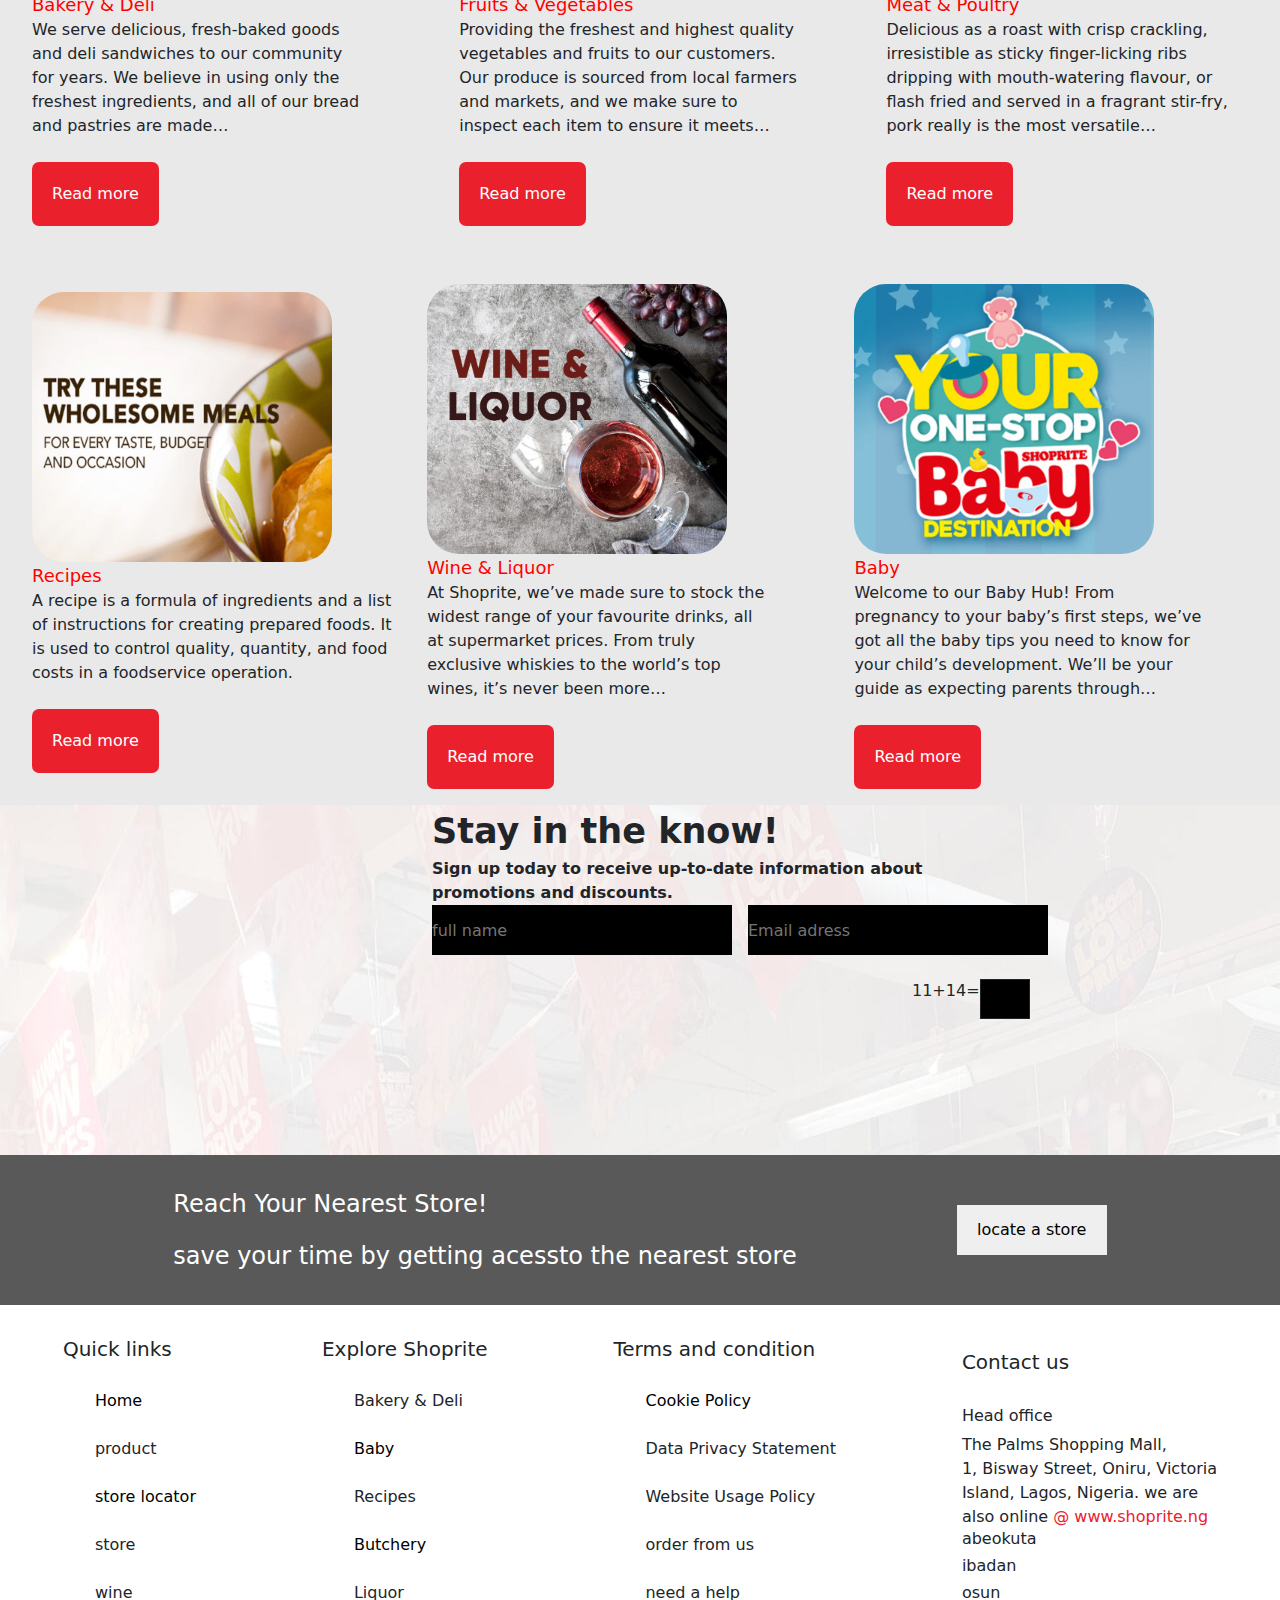
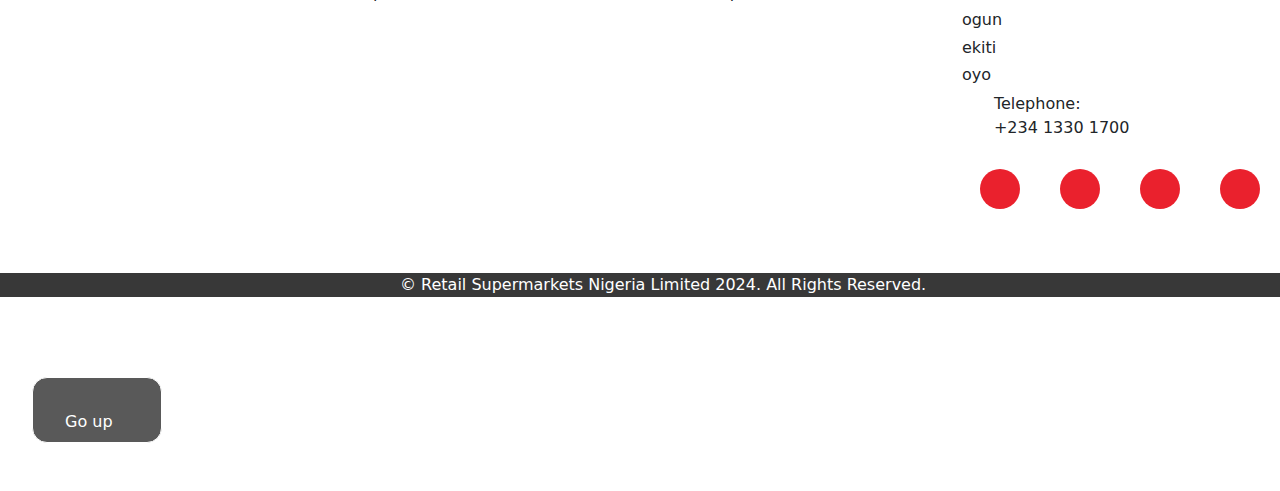
==== commit 1f774166: "i adjusted nothing" ====
--- a/index.html
+++ b/index.html
@@ -4,7 +4,7 @@
     <meta charset="UTF-8">
     <meta name="viewport" content="width=device-width, initial-scale=1.0">
     <title>Document</title>
-    <link rel="stylesheet" href="../css/index.css"> 
+    <link rel="stylesheet" href="./css/index.css"> 
     <!-- boot strap link -->
     <link href="https://cdn.jsdelivr.net/npm/bootstrap@5.3.3/dist/css/bootstrap.min.css" rel="stylesheet" integrity="sha384-QWTKZyjpPEjISv5WaRU9OFeRpok6YctnYmDr5pNlyT2bRjXh0JMhjY6hW+ALEwIH" crossorigin="anonymous">
     <!-- fontawesome cdn -->
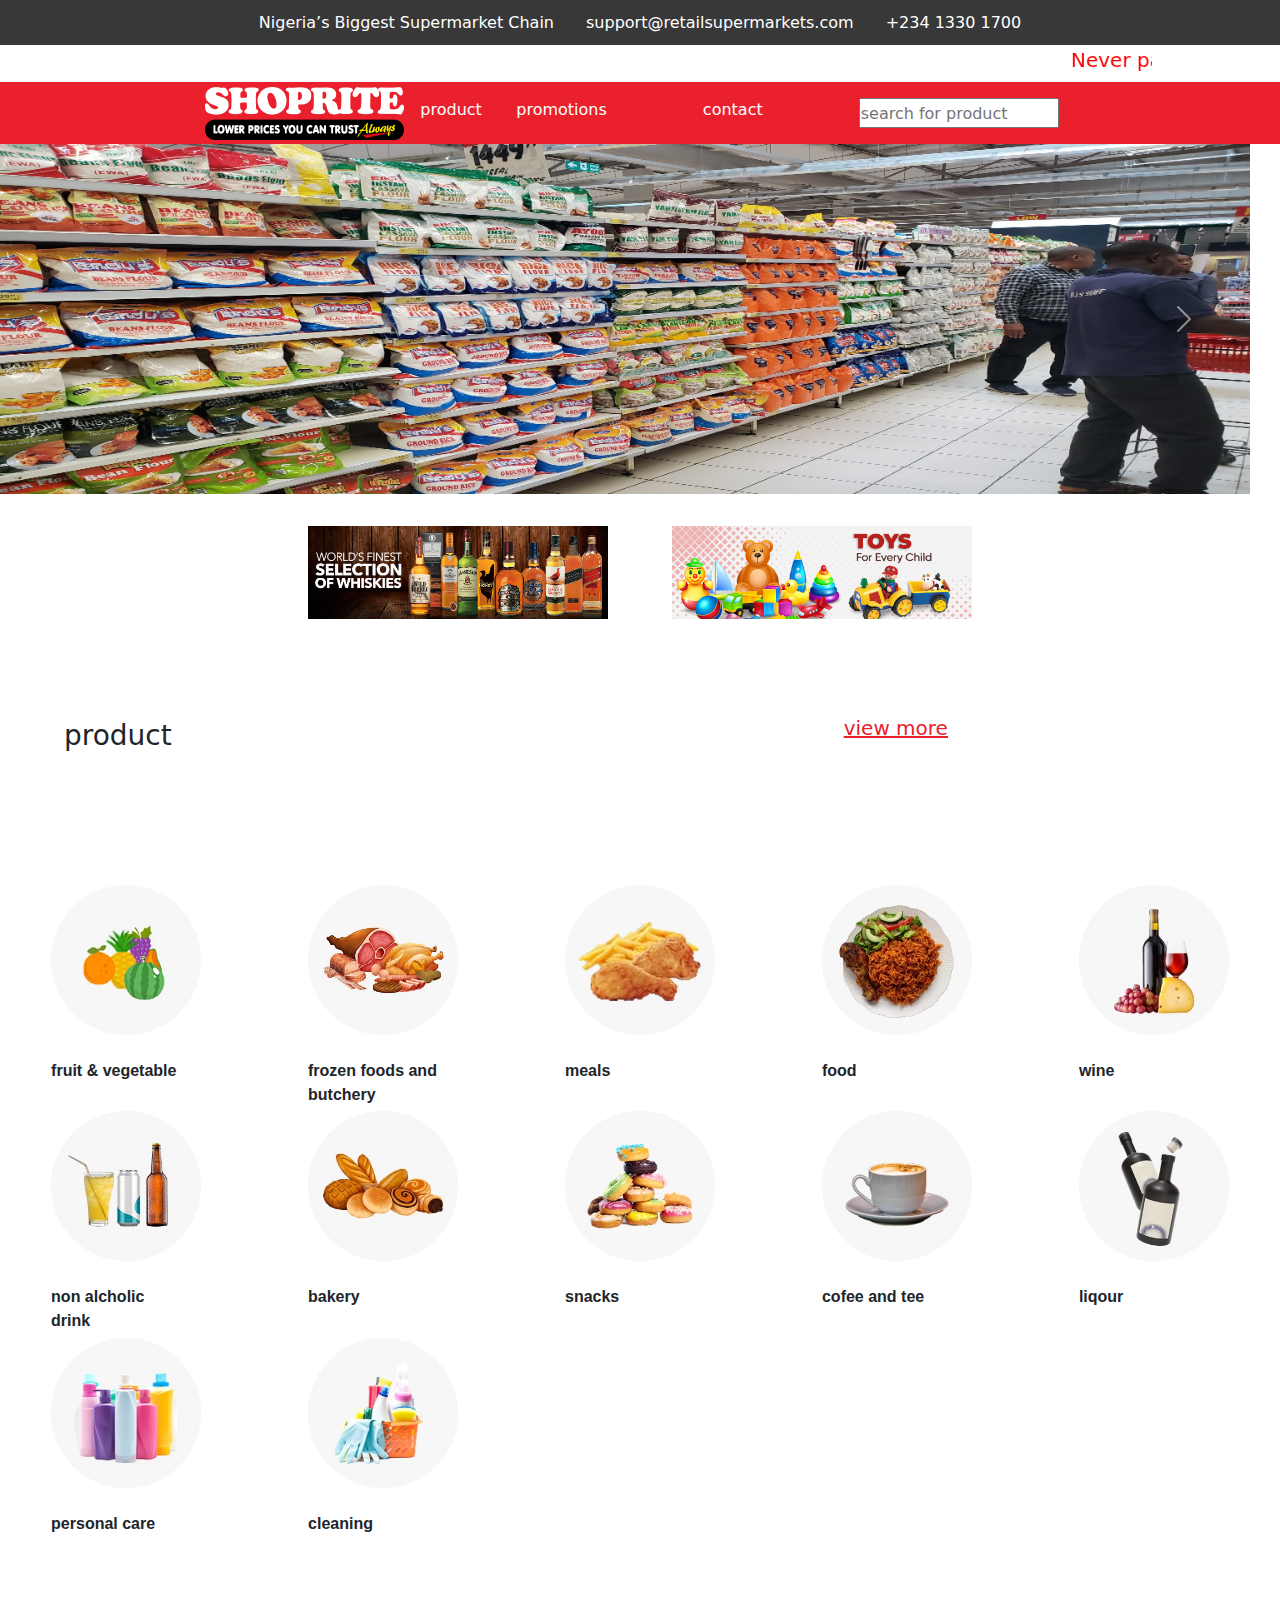
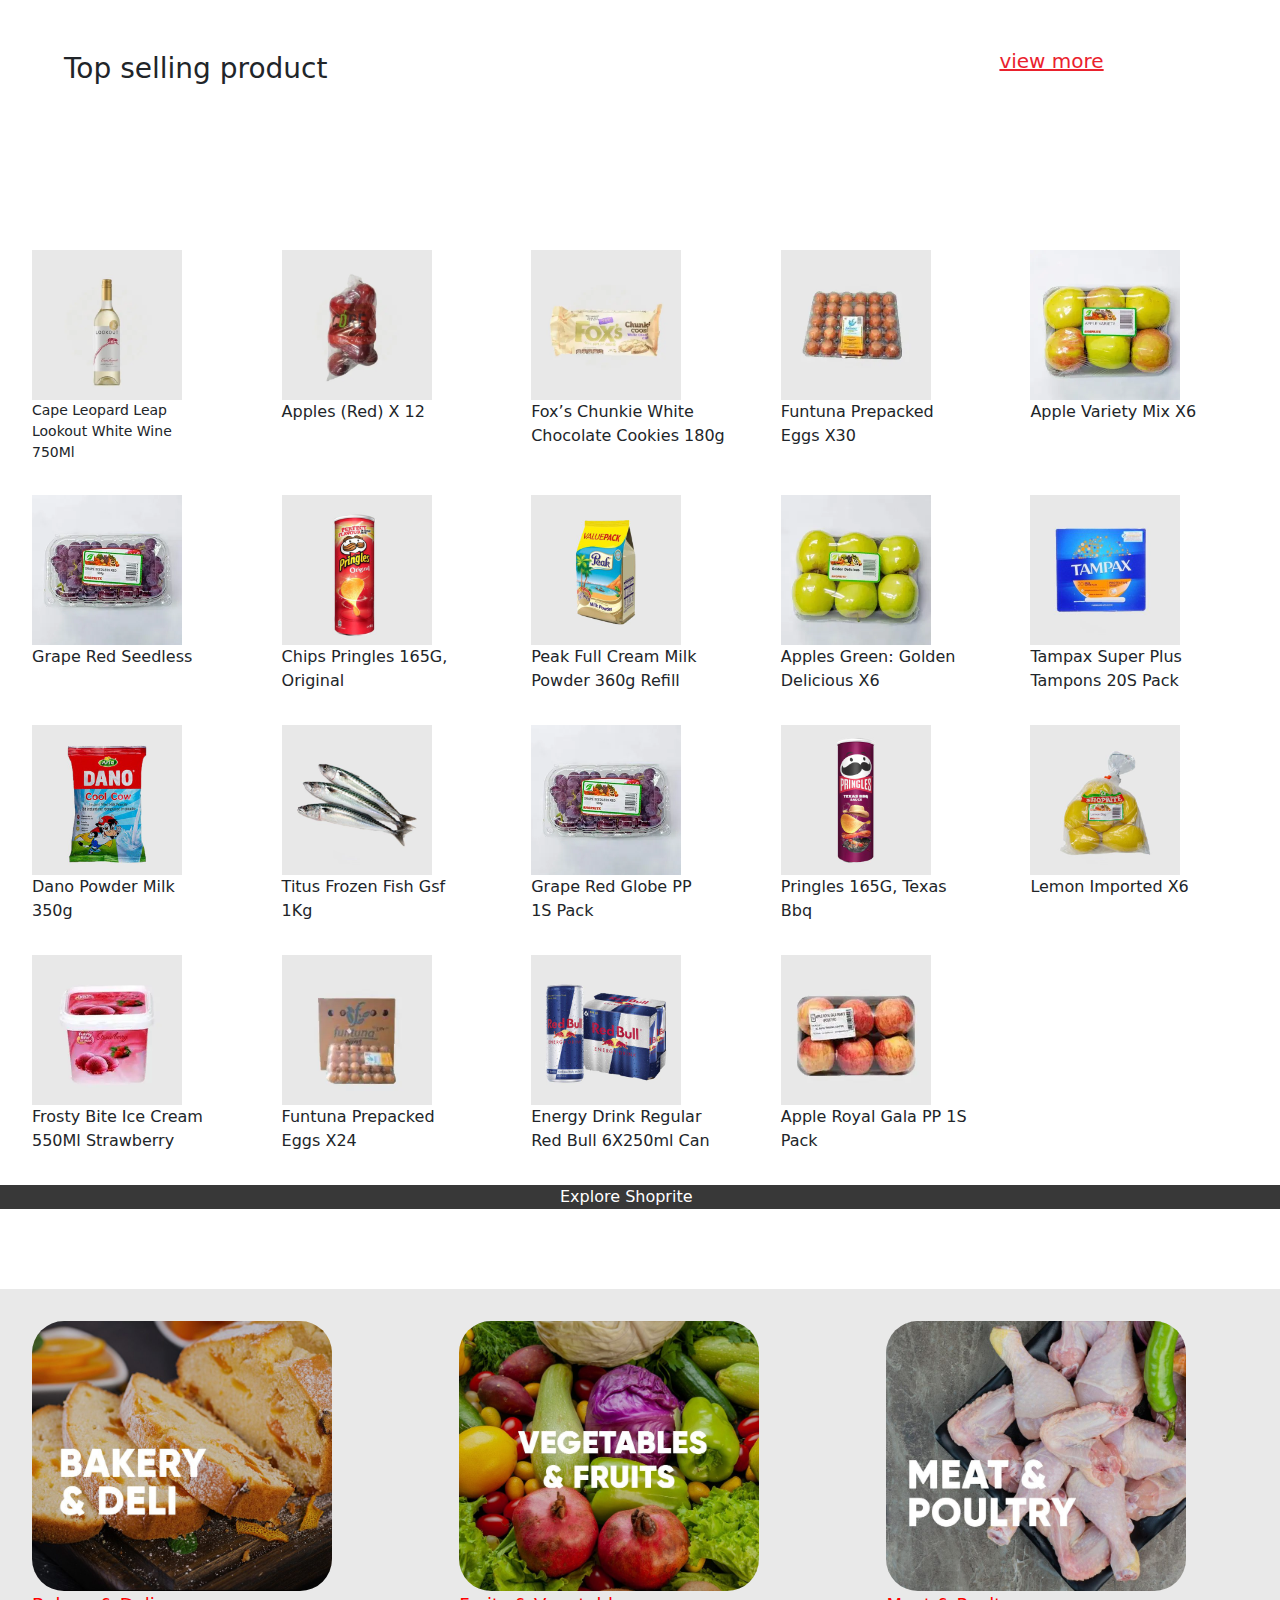
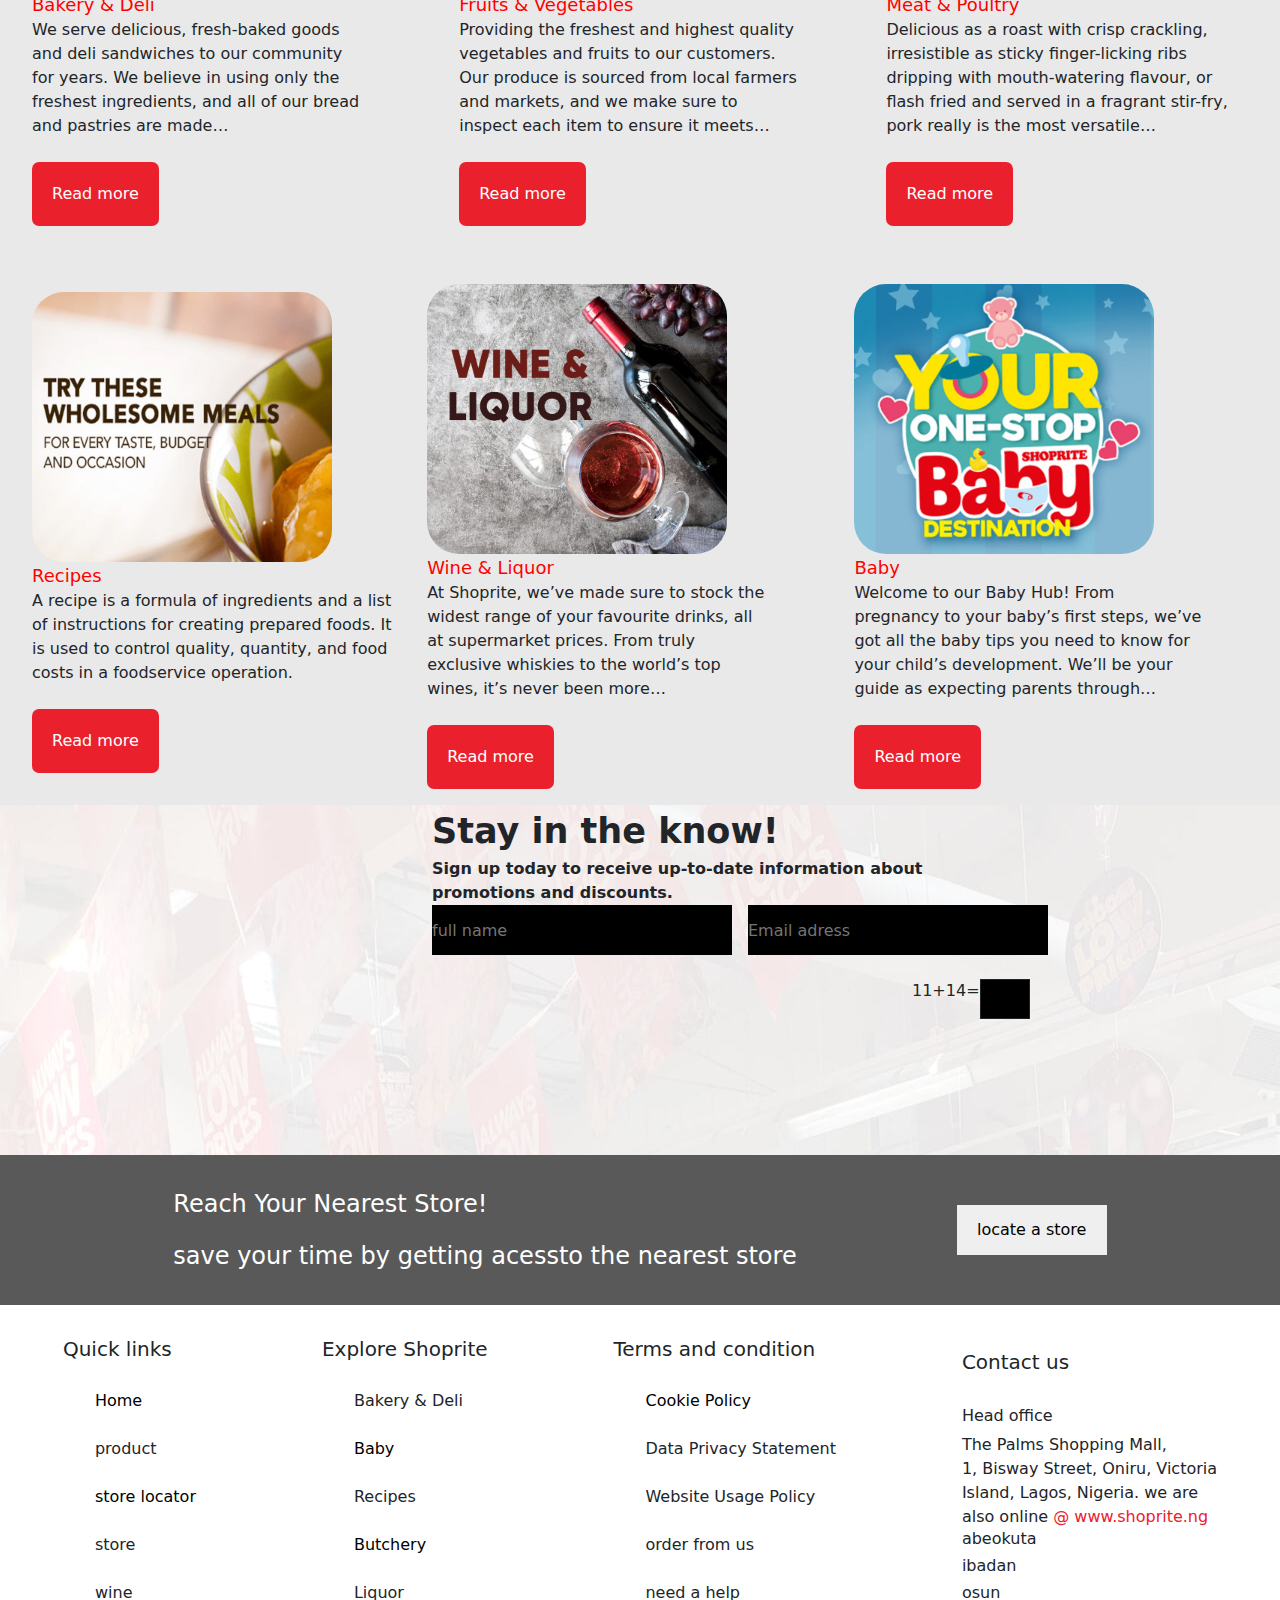
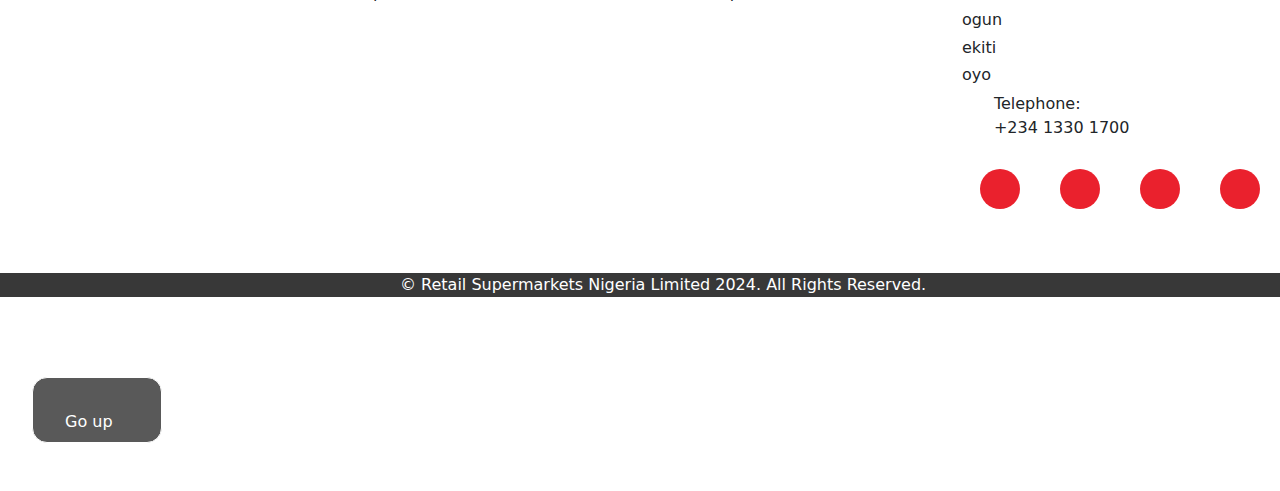
==== commit 5c21478d: "i adjusted nothing" ====
--- a/index.html
+++ b/index.html
@@ -41,7 +41,7 @@
    <div class="header">
      <!-- 1 -->
      <div class="dig">
-       <a href="../html/index.html"> <img src="../pic/logo.png"> </a>
+       <a href="./html/index.html"> <img src="./pic/logo.png"> </a>
      </div>
      <div class="drop">
         <div class="item">
@@ -119,7 +119,7 @@
    <div class="carousel-inner">
      <div class="carousel-item">
        <div class="image">
-         <img src="../pic/20221129_142054-scaled.jpg"  height="800rem"
+         <img src="./pic/20221129_142054-scaled.jpg"  height="800rem"
          width="1250px">
       </div>
       <div class="ten">
@@ -130,7 +130,7 @@
     
     <div class="carousel-item active">
       <div class="image">
-        <img src="../pic/20221129_142457-scaled.jpg" height="400rem" width="1250px"> 
+        <img src="./pic/20221129_142457-scaled.jpg" height="400rem" width="1250px"> 
         <div class="ten"> 
            The Retailer of  Choice Delivering <br>Convenience, Quality, Exceptional <br> Value to Our Customers and  <br>Communities
           Shop now 
@@ -151,10 +151,10 @@
    <!-- first -->
     <div class="section">
       <div class=" photo">
-        <img src="../pic/15408R-Whiskey-Header-1020x315-1.jpg"  width="300px">
+        <img src="./pic/15408R-Whiskey-Header-1020x315-1.jpg"  width="300px">
       </div >
       <div class="photo">
-        <img src="../pic/toys.jpg"  width="300px">
+        <img src="./pic/toys.jpg"  width="300px">
       </div> 
     </div> 
 
@@ -179,83 +179,83 @@
    <div class="bank">
      <!-- pic 1 -->
      <div>
-       <img src="../pic/i14-copy.png.webp"  height="150px">
+       <img src="./pic/i14-copy.png.webp"  height="150px">
        <br><br>
        <span><b>fruit & vegetable</b></span>
      </div>
 
      <!-- pic 1 ends -->
       <div>
-        <img src="../pic/butcery.png.webp" height="150px">
+        <img src="./pic/butcery.png.webp" height="150px">
        <br><br>
        <span><b>frozen foods and  <br>butchery</b></span>
      </div>
      
      <!-- second pic end -->
      <div>
-       <img src="../pic/meals.png.webp"  height="150px">
+       <img src="./pic/meals.png.webp"  height="150px">
        <br><br>
         <span><b>meals</b></span>
      </div>
 
       <!-- 3 end -->
      <div>
-       <img src="../pic/i17.jpg" height="150px">
+       <img src="./pic/i17.jpg" height="150px">
        <br><br>
        <span><b>food</b></span>
      </div>
 
       <!-- 4 end -->
      <div>
-       <img src="../pic/i16.jpg"  height="150px">
+       <img src="./pic/i16.jpg"  height="150px">
        <br><br>
        <span><b>wine</b></span>
      </div>
      <!-- 5 end -->
       <div>
-       <img src="../pic/i9.jpg"  height="150px">
+       <img src="./pic/i9.jpg"  height="150px">
         <br><br>
        <span><b>non alcholic  <br>drink</b></span>
       </div>
 
      <!-- 6 end -->
       <div>
-        <img src="../pic/i18.jpg"  height="150px">
+        <img src="./pic/i18.jpg"  height="150px">
        <br><br>
         <span><b>bakery</b></span>
      </div>
 
      <!-- 7 end -->
      <div>
-       <img src="../pic/i11.jpg" alt="" height="150px">
+       <img src="./pic/i11.jpg" alt="" height="150px">
        <br><br>
        <span><b>  snacks</b></span>
      </div>
 
      <!-- 8 end -->
      <div>
-       <img src="../pic/i12.jpg" alt="" height="150px">
+       <img src="./pic/i12.jpg" alt="" height="150px">
        <br><br>
        <span><b>  cofee and tee</b></span>
      </div>
 
       <!-- 9 end -->
       <div>
-       <img src="../pic/i13.jpg" alt="" height="150px">
+       <img src="./pic/i13.jpg" alt="" height="150px">
        <br><br>
        <span><b> liqour</b></span>
      </div>
 
      <!-- 10 ends -->
      <div>
-       <img src="../pic/i14.jpg" alt="" height="150px">
+       <img src="./pic/i14.jpg" alt="" height="150px">
        <br><br>
        <span><b>personal care</b></span>
      </div>
 
         <!-- 11 end -->
      <div>
-       <img src="../pic/i10.jpg" alt="" height="150px">
+       <img src="./pic/i10.jpg" alt="" height="150px">
        <br><br>
        <span><b>cleaning</b></span>
      </div>
@@ -281,14 +281,14 @@
    <!-- close -->
    <div class="another">
      <div class="small">
-       <img src="../pic/Cape-Leopard-Leap-Lookout-White-Wine-750Ml-480x480.jpg.webp"  alt="" height="150px" class="small">
+       <img src="./pic/Cape-Leopard-Leap-Lookout-White-Wine-750Ml-480x480.jpg.webp"  alt="" height="150px" class="small">
        <br>
        <span>Cape Leopard Leap <br> Lookout White Wine <br> 750Ml</span>
      </div>
 
      <!-- end -->
      <div>
-       <img src="../pic/Apples-Red-X-12-480x480.jpg.webp"
+       <img src="./pic/Apples-Red-X-12-480x480.jpg.webp"
        alt="" height="150px" class="small">
        <br>
        <span>Apples (Red) X 12</span>
@@ -296,119 +296,119 @@
 
      <!-- end -->
      <div>
-       <img src="../pic/Foxs-Chunkie-White-Chocolate-Cookies-180g-480x480.jpg.webp" alt="" height="150px" class="small">
+       <img src="./pic/Foxs-Chunkie-White-Chocolate-Cookies-180g-480x480.jpg.webp" alt="" height="150px" class="small">
        <br>
        <span>Fox’s Chunkie White Chocolate Cookies 180g</span>
      </div>
 
      <!-- end -->
      <div>
-       <img src="../pic/Funtuna-Prepacked-Eggs-X30.jpg.webp" alt="" height="150px" class="small">
+       <img src="./pic/Funtuna-Prepacked-Eggs-X30.jpg.webp" alt="" height="150px" class="small">
        <br>
        <span>Funtuna Prepacked  <br>Eggs X30</span>
      </div>
 
       <!-- end -->
      <div>
-       <img src="../pic/Apple-Variety-Mix-X6.jpg.webp" alt="" height="150px" class="small"> 
+       <img src="./pic/Apple-Variety-Mix-X6.jpg.webp" alt="" height="150px" class="small"> 
        <br>
        <span>Apple Variety Mix X6</span>   
      </div>
 
      <!-- end -->
       <div>
-        <img src="../pic/Grape-Seedless-Red.jpg.webp" alt="" height="150px" class="small">
+        <img src="./pic/Grape-Seedless-Red.jpg.webp" alt="" height="150px" class="small">
         <br>
         <span>Grape Red Seedless</span>
       </div>
 
       <!-- end -->
       <div>
-        <img src="../pic/Chips-Pringles-165G-Original-1799.99-480x480.jpg" alt="" height="150px" class="small">
+        <img src="./pic/Chips-Pringles-165G-Original-1799.99-480x480.jpg" alt="" height="150px" class="small">
         <br>
         <span>Chips Pringles 165G,  <br>Original</span>
       </div>
 
       <!-- end -->
       <div>
-       <img src="../pic/Milk-Powder-Full-Cream-Peak-850G-Pack-6399.99-480x480.jpg" alt="" height="150px" class="small">
+       <img src="./pic/Milk-Powder-Full-Cream-Peak-850G-Pack-6399.99-480x480.jpg" alt="" height="150px" class="small">
        <br>
        <span>Peak Full Cream Milk <br> Powder 360g Refill</span>
      </div>
 
      <!-- end -->
       <div>
-        <img src="../pic/Apples-Green-Golden-Delicious-X6.jpg.webp" alt="" height="150px" class="small">
+        <img src="./pic/Apples-Green-Golden-Delicious-X6.jpg.webp" alt="" height="150px" class="small">
         <br>
         <span>Apples Green: Golden Delicious X6</span>
       </div>
 
       <!-- end -->
       <div>
-        <img src="../pic/Tampax-Super-Plus-Tampons-20S-Pack-300x300.jpg" alt="" height="150px" class="small">
+        <img src="./pic/Tampax-Super-Plus-Tampons-20S-Pack-300x300.jpg" alt="" height="150px" class="small">
         <br>
         <span>Tampax Super Plus <br> Tampons 20S Pack</span>
      </div>
 
      <!-- end -->
      <div>
-       <img src="../pic/Milk-Powder-Whole-Coolcow-360G-Sachet-1829.99-480x480.jpg" alt="" height="150px">
+       <img src="./pic/Milk-Powder-Whole-Coolcow-360G-Sachet-1829.99-480x480.jpg" alt="" height="150px">
        <br>
        <span>Dano Powder Milk  <br>350g</span>
      </div>
 
      <!-- end -->
       <div>
-        <img src="../pic/Titus-Frozen-Fish-Gsf-1Kg-480x480.jpg" alt="" height="150px" class="small">
+        <img src="./pic/Titus-Frozen-Fish-Gsf-1Kg-480x480.jpg" alt="" height="150px" class="small">
         <br>
         <span>Titus Frozen Fish Gsf  <br>1Kg</span>
       </div>
 
       <!-- end -->
       <div>
-        <img src="../pic/Grape-Seedless-Red.jpg.webp" alt="" height="150px" class="small">
+        <img src="./pic/Grape-Seedless-Red.jpg.webp" alt="" height="150px" class="small">
         <br>
         <span>Grape Red Globe PP  <br>1S Pack</span>
      </div>
 
       <!-- end -->
       <div>
-        <img src="../pic/Chips-Pringles-165G-Texas-Bbq-1349.99-480x480.jpg" alt="" height="150px" class="small">
+        <img src="./pic/Chips-Pringles-165G-Texas-Bbq-1349.99-480x480.jpg" alt="" height="150px" class="small">
         <br>
         <span>Pringles 165G, Texas <br> Bbq </span>
       </div>
 
         <!-- end --> 
       <div>
-       <img src="../pic/Lemon-Imported-X6-480x480 (1).jpg" alt="" height="150px" class="small">
+       <img src="./pic/Lemon-Imported-X6-480x480 (1).jpg" alt="" height="150px" class="small">
        <br>
        <span>Lemon Imported X6</span>
       </div>
 
       <!-- end -->
       <div>
-        <img src="../pic/Frosty-Bite-Ice-Cream-550Ml-Strawberry.jpg.webp" alt="" height="150px" class="small">
+        <img src="./pic/Frosty-Bite-Ice-Cream-550Ml-Strawberry.jpg.webp" alt="" height="150px" class="small">
         <br>
         <span>Frosty Bite Ice Cream <br> 550Ml Strawberry</span>
      </div>
 
       <!-- end -->
       <div>
-        <img src="../pic/Funtuna-Prepacked-Eggs-X24.jpg.webp" alt="" height="150px" class="small">
+        <img src="./pic/Funtuna-Prepacked-Eggs-X24.jpg.webp" alt="" height="150px" class="small">
         <br>
         <span>Funtuna Prepacked  <br>Eggs X24</span>
       </div>
 
       <!-- end -->
       <div>
-        <img src="../pic/Energy-drink-regular-red-bull-6X250ml-Can-5999.99_4599.99-480x480.jpg" alt="" height="150px" class="small">
+        <img src="./pic/Energy-drink-regular-red-bull-6X250ml-Can-5999.99_4599.99-480x480.jpg" alt="" height="150px" class="small">
         <br>
         <span>Energy Drink Regular <br> Red Bull 6X250ml Can</span>
       </div>
 
       <!-- end -->
       <div>
-        <img src="../pic/Apple-Royal-Gala-PP-1S-Pack.jpg.webp" alt="" height="150px" class="small">
+        <img src="./pic/Apple-Royal-Gala-PP-1S-Pack.jpg.webp" alt="" height="150px" class="small">
         <br>
         <span>Apple Royal Gala PP 1S  <br>Pack</span>
       </div>
@@ -423,7 +423,7 @@
      <!-- class 1 -->
      <div class="style">
        <div>
-         <img src="../pic/bd.jpg" alt="" height="270PX" width="300PX" style="border-radius: 2rem;">
+         <img src="./pic/bd.jpg" alt="" height="270PX" width="300PX" style="border-radius: 2rem;">
          <br>
          <span class="not">Bakery & Deli</span> 
          <br>
@@ -440,7 +440,7 @@
      <!-- class 2-->
      <div class="style">
         <div>
-          <img src="../pic/fng.jpg" alt=""  height="270PX" width="300PX" style="border-radius: 2rem;">
+          <img src="./pic/fng.jpg" alt=""  height="270PX" width="300PX" style="border-radius: 2rem;">
          <br>
           <span class="not">Fruits & Vegetables</span>
          <br>
@@ -455,7 +455,7 @@
      <!-- class 3-->
      <div class="style">
       <div>
-       <img src="../pic/mp.jpg" alt=""  height="270PX" width="300PX" style="border-radius: 2rem;">
+       <img src="./pic/mp.jpg" alt=""  height="270PX" width="300PX" style="border-radius: 2rem;">
        <br>
        <span class="not">Meat & Poultry</span>
        <br>
@@ -472,7 +472,7 @@
     <!-- second line -->
     <div class="style">
       <div>
-        <img src="../pic/spr2.png" alt="" height="270PX" width="300PX" style="border-radius: 2rem;">
+        <img src="./pic/spr2.png" alt="" height="270PX" width="300PX" style="border-radius: 2rem;">
         <br>
         <span class="not">Recipes</span>
         <br>
@@ -488,7 +488,7 @@
    <div>
       <br>
       <div>
-       <img src="../pic/lq.jpg" alt="" height="270PX" width="300PX" style="border-radius: 2rem;">
+       <img src="./pic/lq.jpg" alt="" height="270PX" width="300PX" style="border-radius: 2rem;">
        </div>
        <span class="not">Wine & Liquor</span>
        <br>
@@ -503,7 +503,7 @@
      <div>
        <br>
        <div>
-         <img src="../pic/spr3.png" alt=""  height="270PX" width="300PX" style="border-radius: 2rem;">
+         <img src="./pic/spr3.png" alt=""  height="270PX" width="300PX" style="border-radius: 2rem;">
        </div>
        <span class="not">Baby</span>
         <br>
@@ -576,9 +576,9 @@
     <footer>
       <div class="four">
        <h5>  Quick links </h5>        
-       <ol class="two"> <a href="../html/index.html">Home</a></ol>
+       <ol class="two"> <a href="./html/index.html">Home</a></ol>
        <ol class="two">product </ol>
-       <ol class="two"> <a href="../html/thirdpage.html">store locator</a></ol>
+       <ol class="two"> <a href="./html/thirdpage.html">store locator</a></ol>
        <ol class="two">store</ol> 
        <ol class="two">wine</ol>  
       </div>
@@ -589,16 +589,16 @@
         <h5>Explore Shoprite</h5>
         <ol class="two"> 
          Bakery & Deli</ol>
-        <ol class="two"><a href="../html/secondpage.html">Baby</a></ol>
+        <ol class="two"><a href="./html/secondpage.html">Baby</a></ol>
         <ol class="two">Recipes</ol>
-        <ol class="two"><a href="../html/fifth page .html">Butchery</a></ol> 
+        <ol class="two"><a href="./html/fifth page .html">Butchery</a></ol> 
         <ol class="two">Liquor</ol>  
       </div>
 
       <div class="four">
        <h5> Terms and condition</h5>
         <!-- <p></p> -->
-        <ol class="two"><a href="../html/fourthpage.html">Cookie Policy </a></ol>
+        <ol class="two"><a href="./html/fourthpage.html">Cookie Policy </a></ol>
         <ol class="two">Data Privacy Statement</ol>
         <ol class="two">  Website Usage Policy</ol>
         <ol class="two">order from us</ol> 
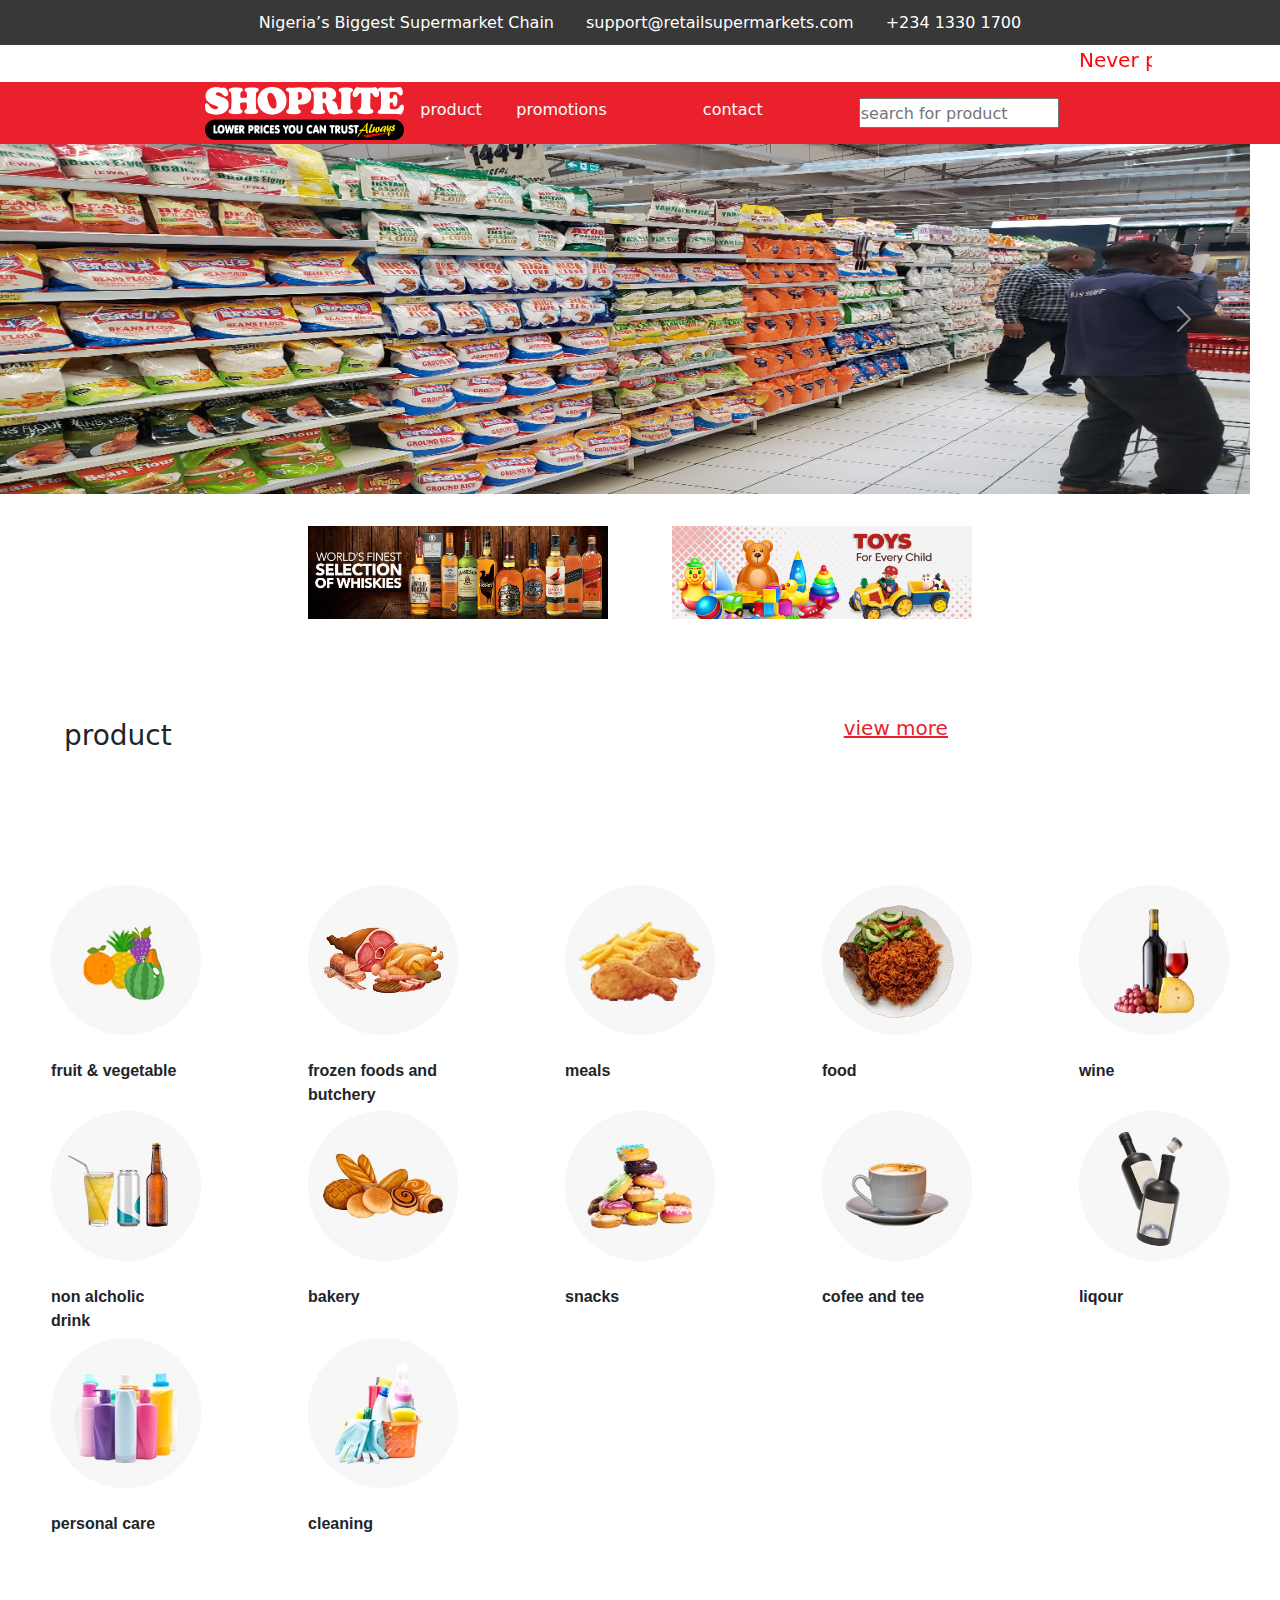
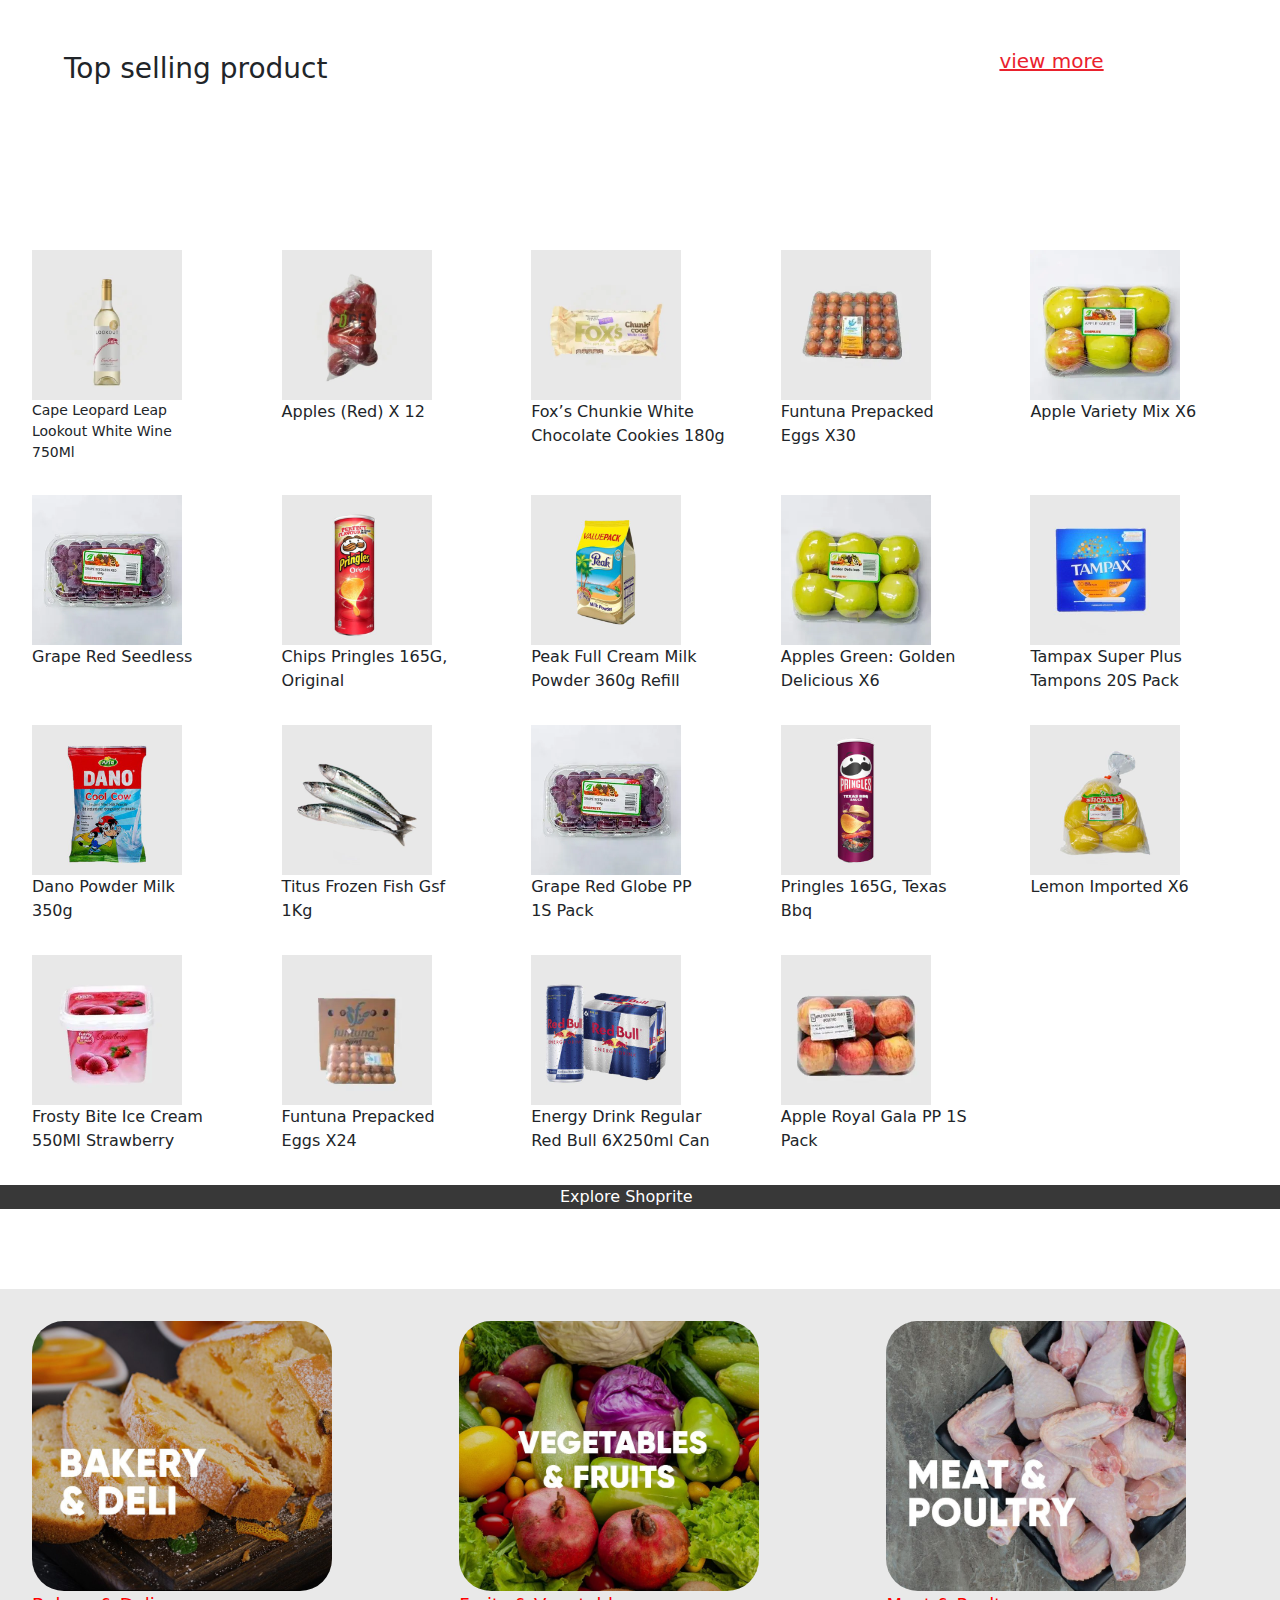
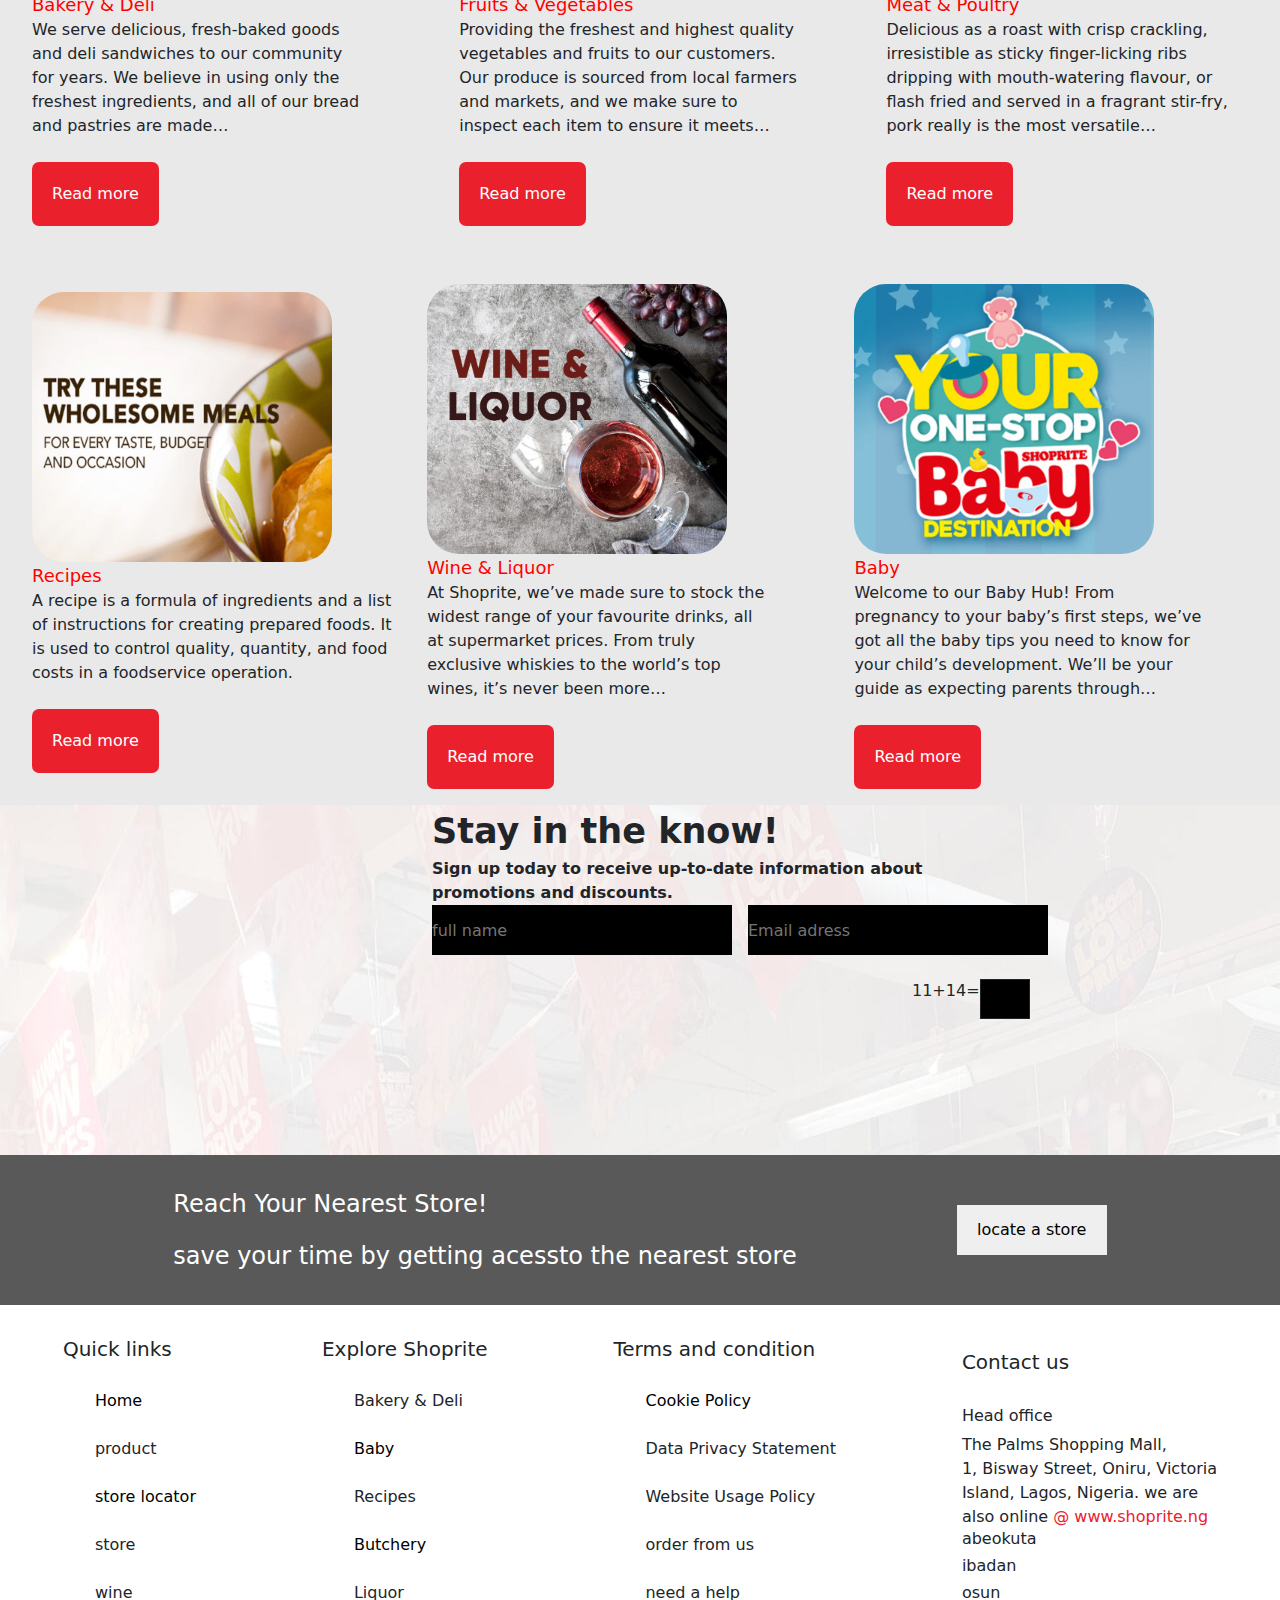
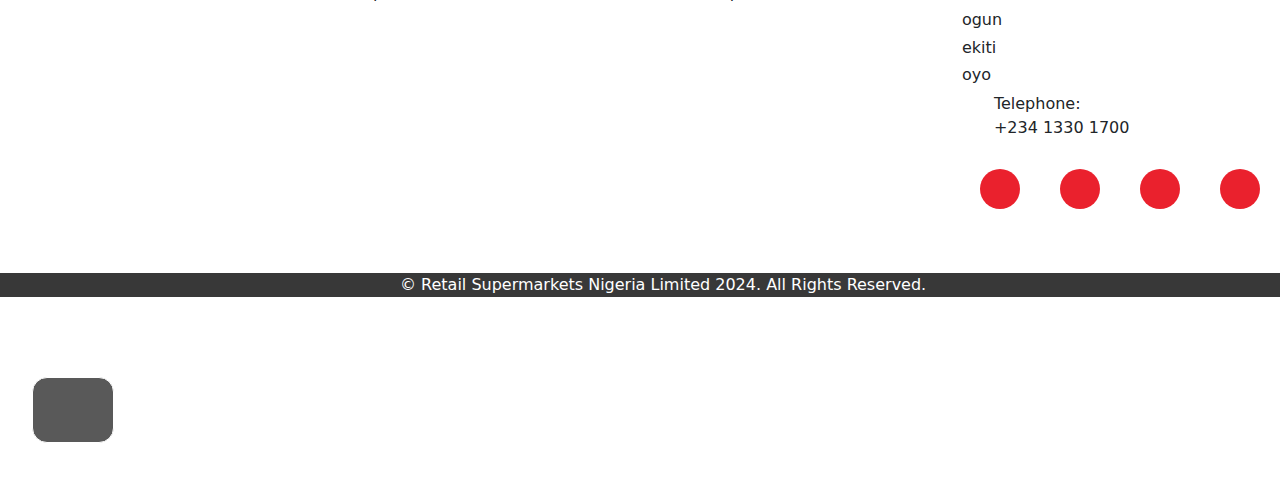
==== commit 9b5b41e3: "i added something" ====
--- a/index.html
+++ b/index.html
@@ -17,7 +17,6 @@
      <div>
        Nigeria’s Biggest Supermarket Chain
      </div>
-     <!-- second -->
      <div>
        support@retailsupermarkets.com
      </div>
@@ -576,7 +575,7 @@
     <footer>
       <div class="four">
        <h5>  Quick links </h5>        
-       <ol class="two"> <a href="./html/index.html">Home</a></ol>
+       <ol class="two"> <a href="./index.html">Home</a></ol>
        <ol class="two">product </ol>
        <ol class="two"> <a href="./html/thirdpage.html">store locator</a></ol>
        <ol class="two">store</ol> 
@@ -640,7 +639,7 @@
         <i class="fa-brands fa-tiktok fa-fw"></i>
        </span>  
       </div> 
-
+ 
       <div class="ask">
        <span class="jk">
         <i class="fa-brands fa-telegram fa-fw"></i>
@@ -661,8 +660,8 @@
     </div>
 
     <div class="up">
-      <a href="#" style="text-decoration: none;color: white;">Go up</a>
-      <!-- <div class="up">go up</div> -->
+      <a href="#" style="text-decoration: none;color: white;"> <i class="fa-solid fa-chevron-left"></a>
+     
     </div>
     
   </body>
--- a/css/index.css
+++ b/css/index.css
@@ -373,7 +373,7 @@
     padding-left: .5rem;
     padding-right: .5rem;
 }
-
+ 
 
  @media (max-width:700px){
      
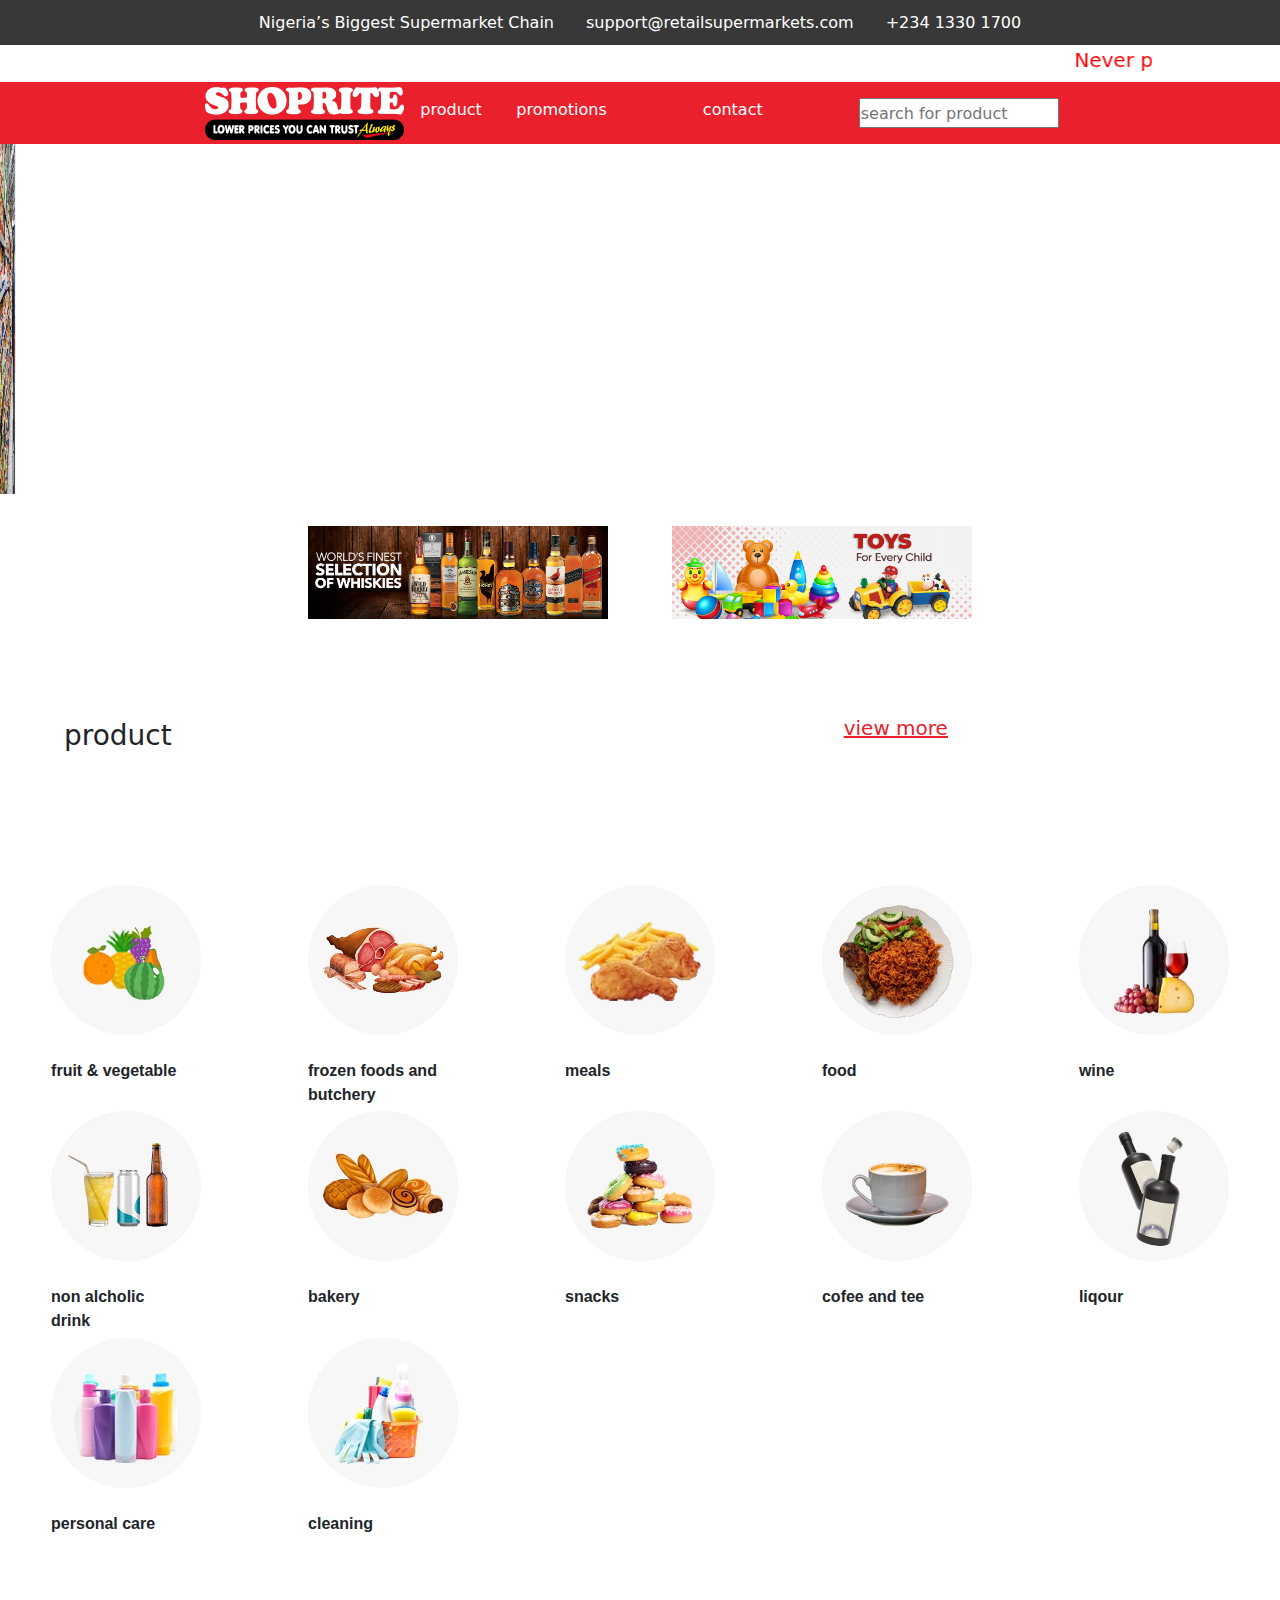
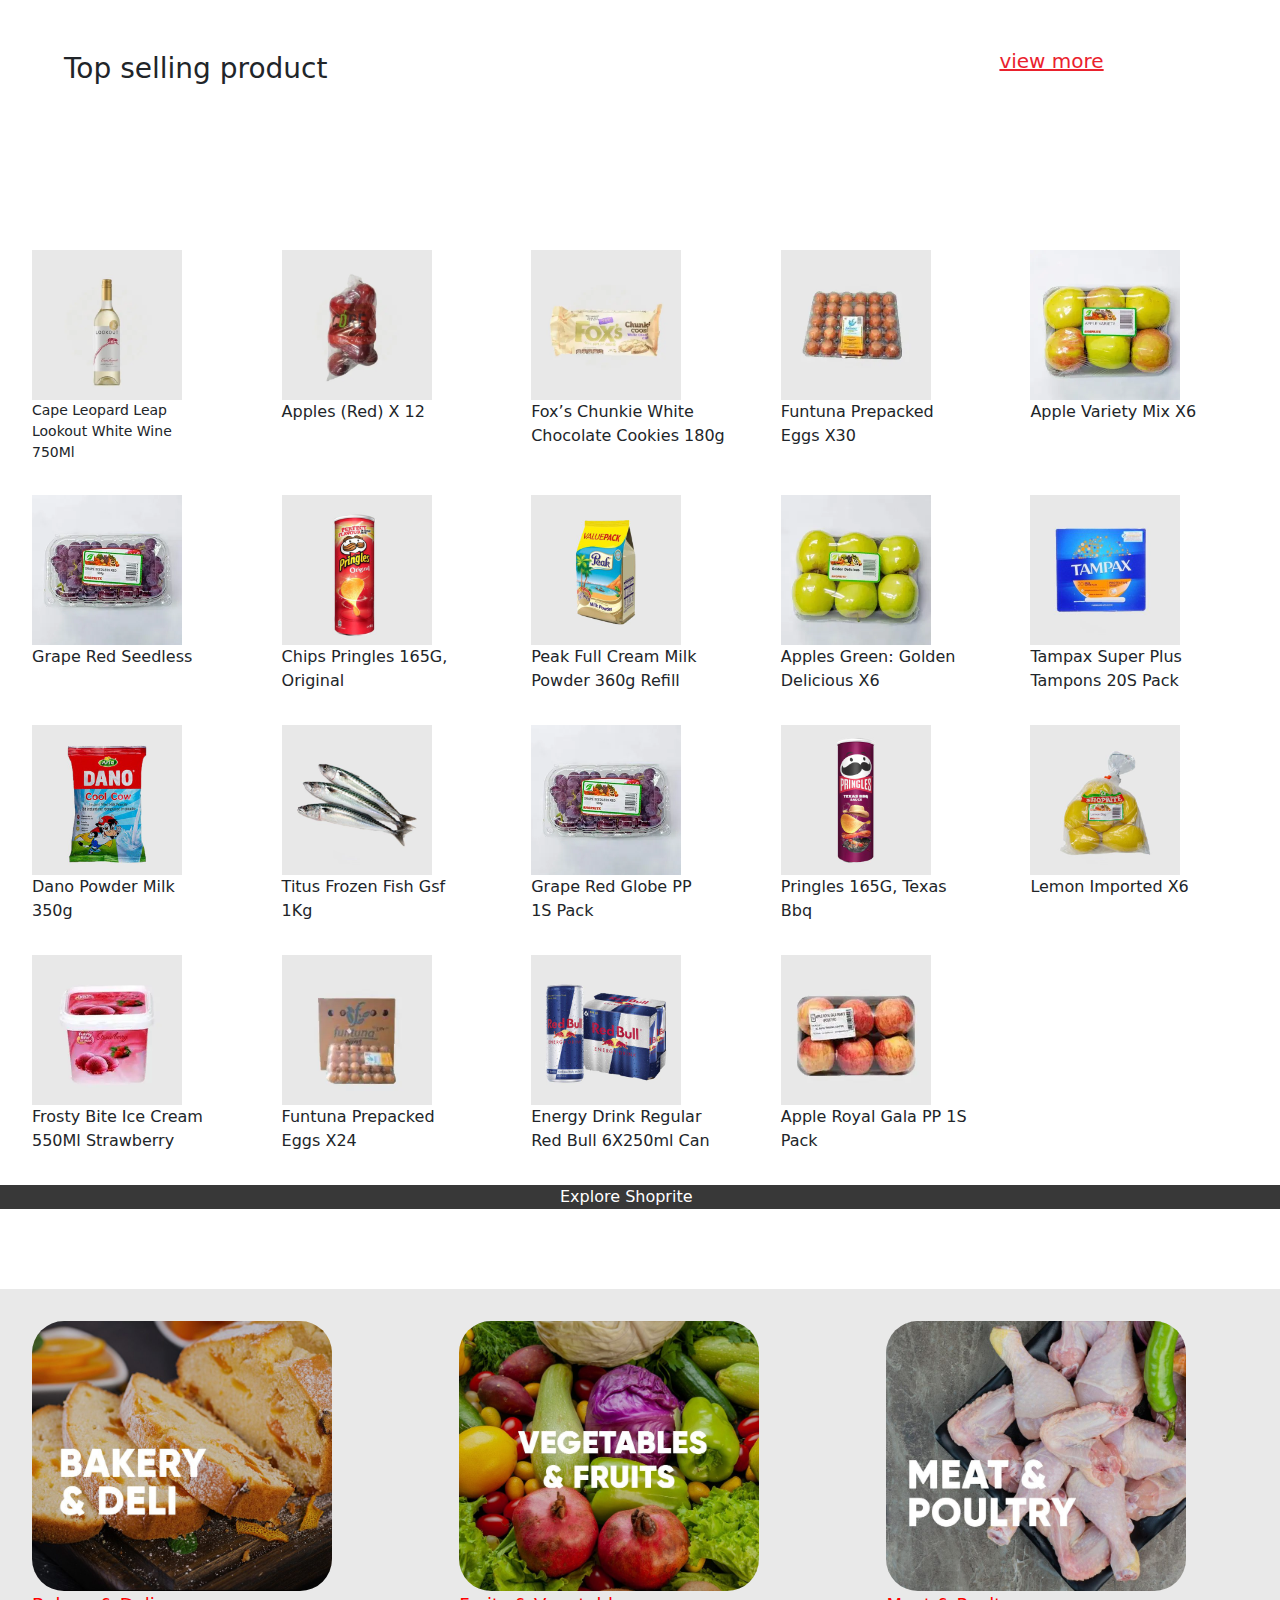
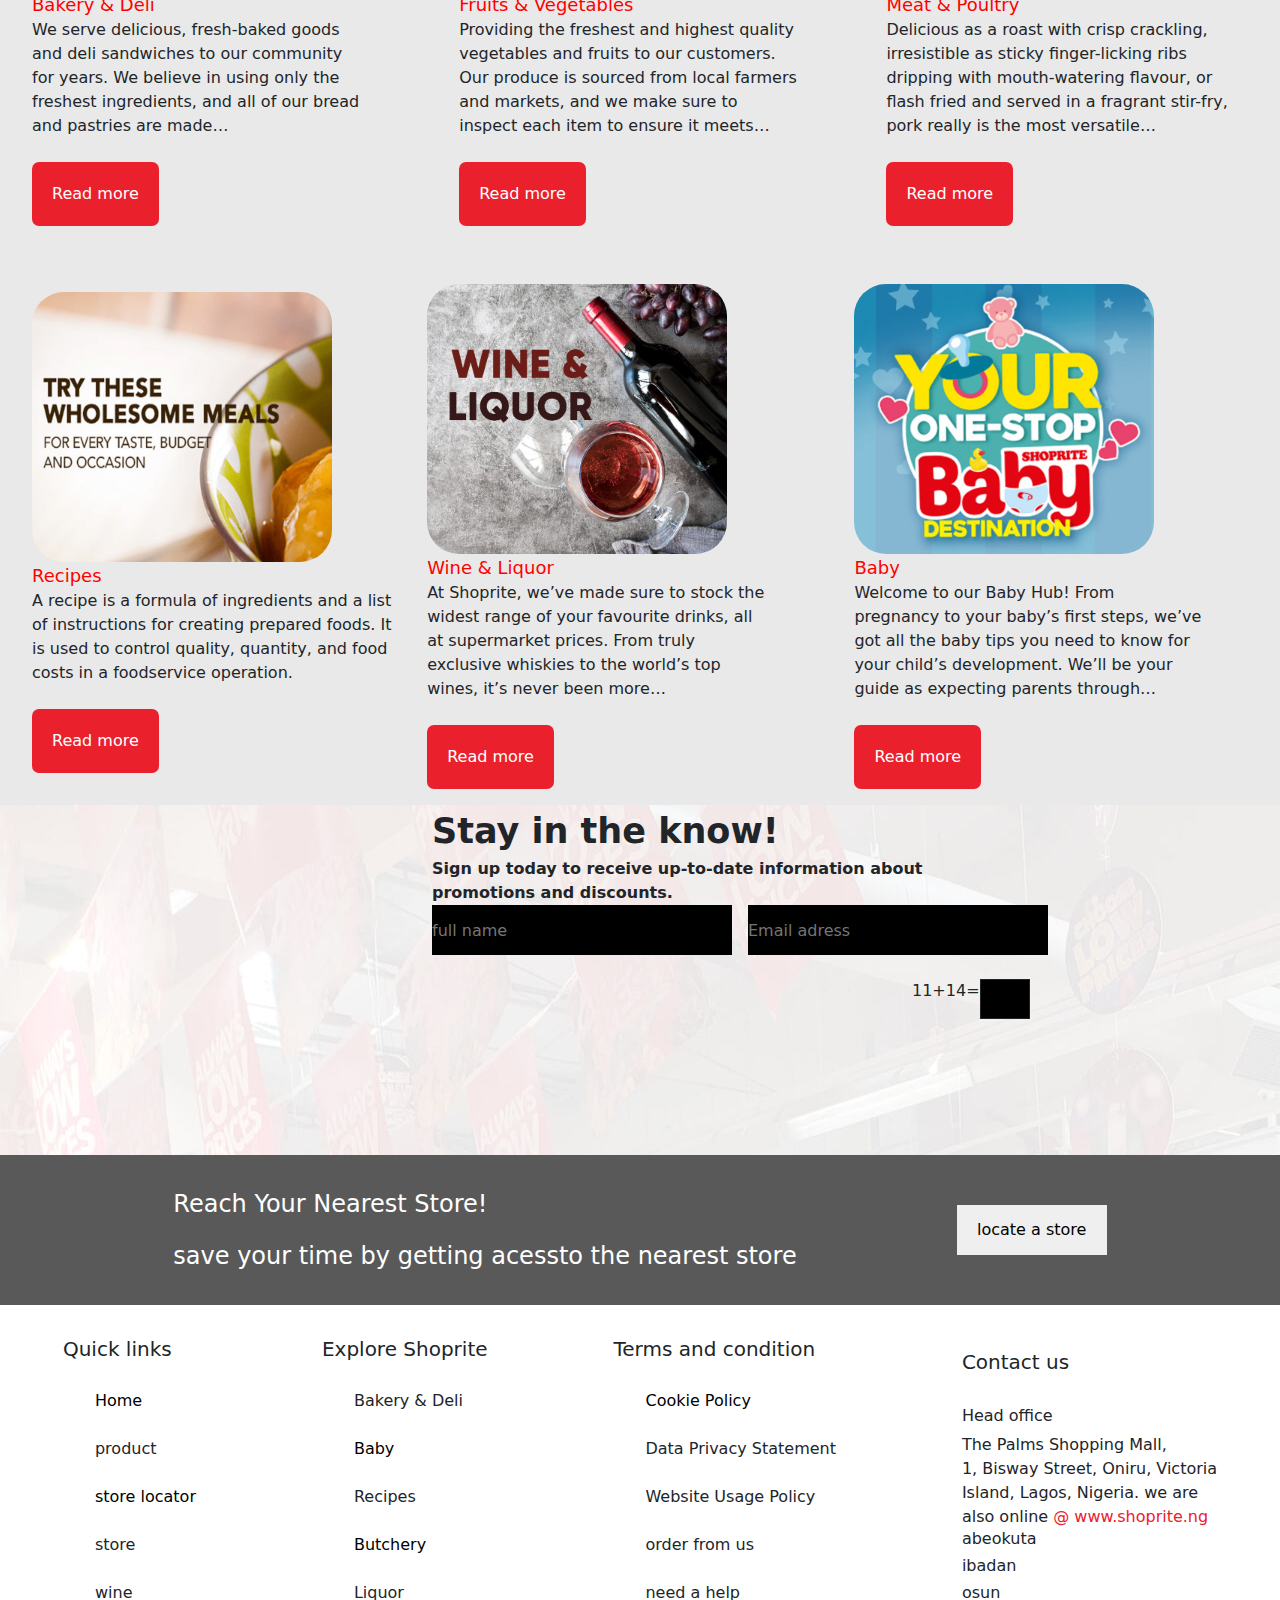
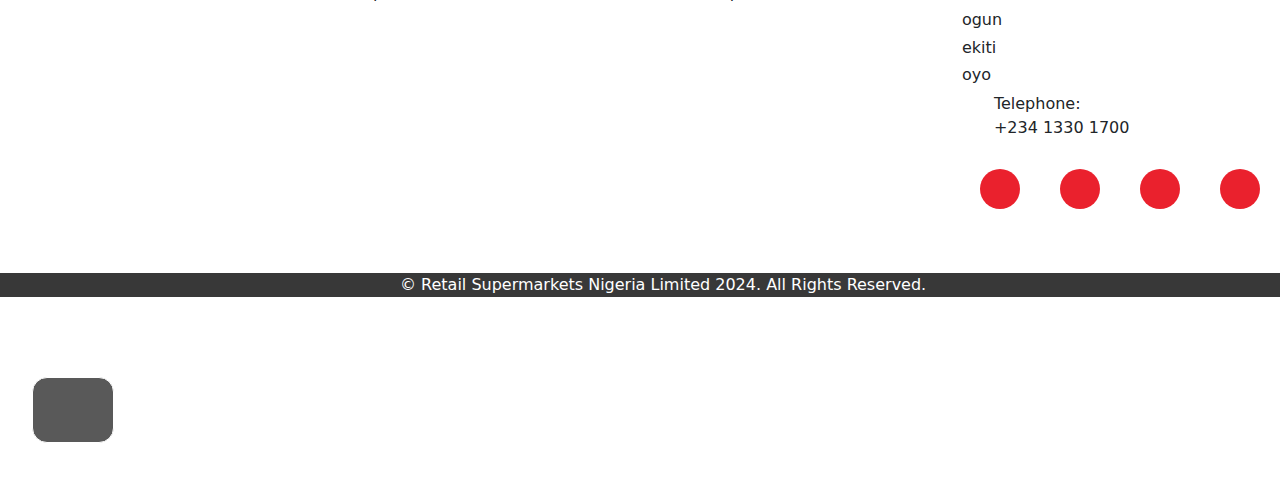
==== commit 88edcd29: "i added something" ====
--- a/index.html
+++ b/index.html
@@ -119,7 +119,7 @@
      <div class="carousel-item">
        <div class="image">
          <img src="./pic/20221129_142054-scaled.jpg"  height="800rem"
-         width="1250px">
+         width="1550px">
       </div>
       <div class="ten">
         Best Prices, Great Value <br>
@@ -129,7 +129,7 @@
     
     <div class="carousel-item active">
       <div class="image">
-        <img src="./pic/20221129_142457-scaled.jpg" height="400rem" width="1250px"> 
+        <img src="./pic/20221129_142457-scaled.jpg" height="400rem" width="15git 50px"> 
         <div class="ten"> 
            The Retailer of  Choice Delivering <br>Convenience, Quality, Exceptional <br> Value to Our Customers and  <br>Communities
           Shop now 
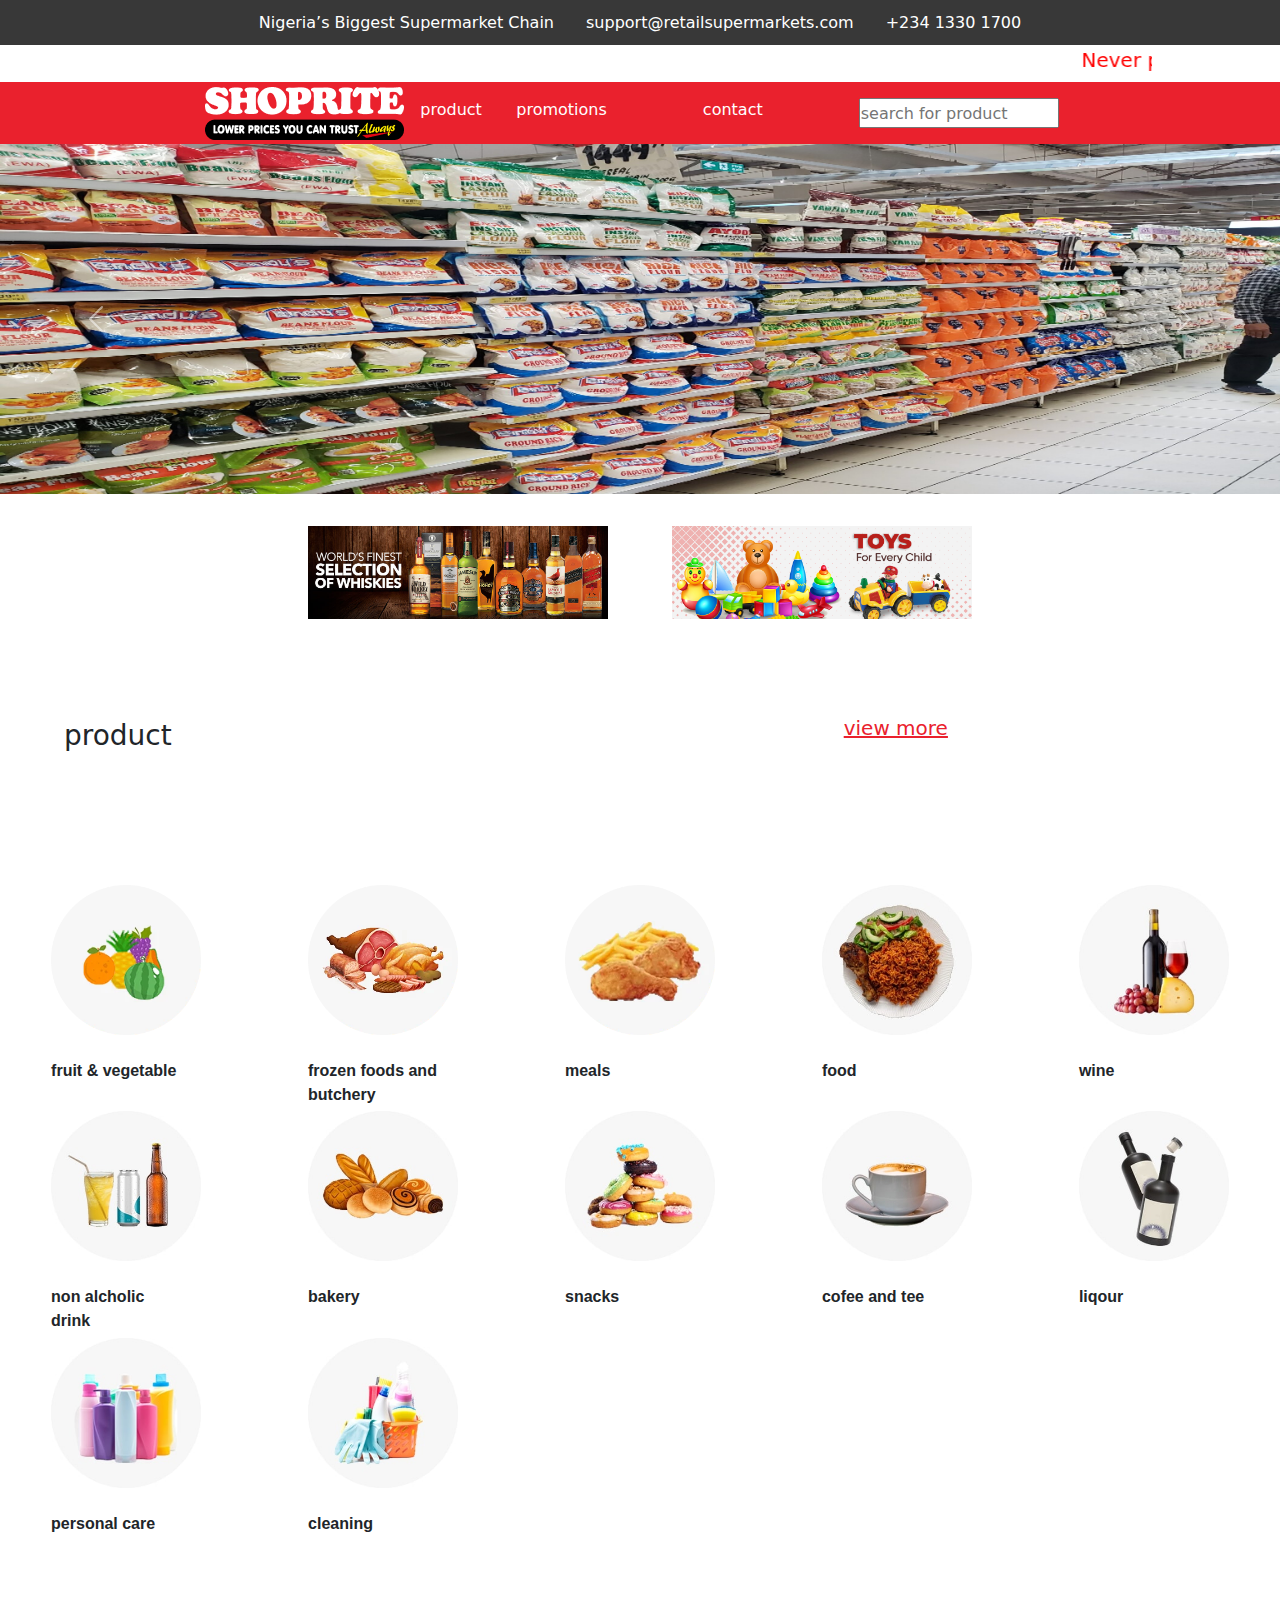
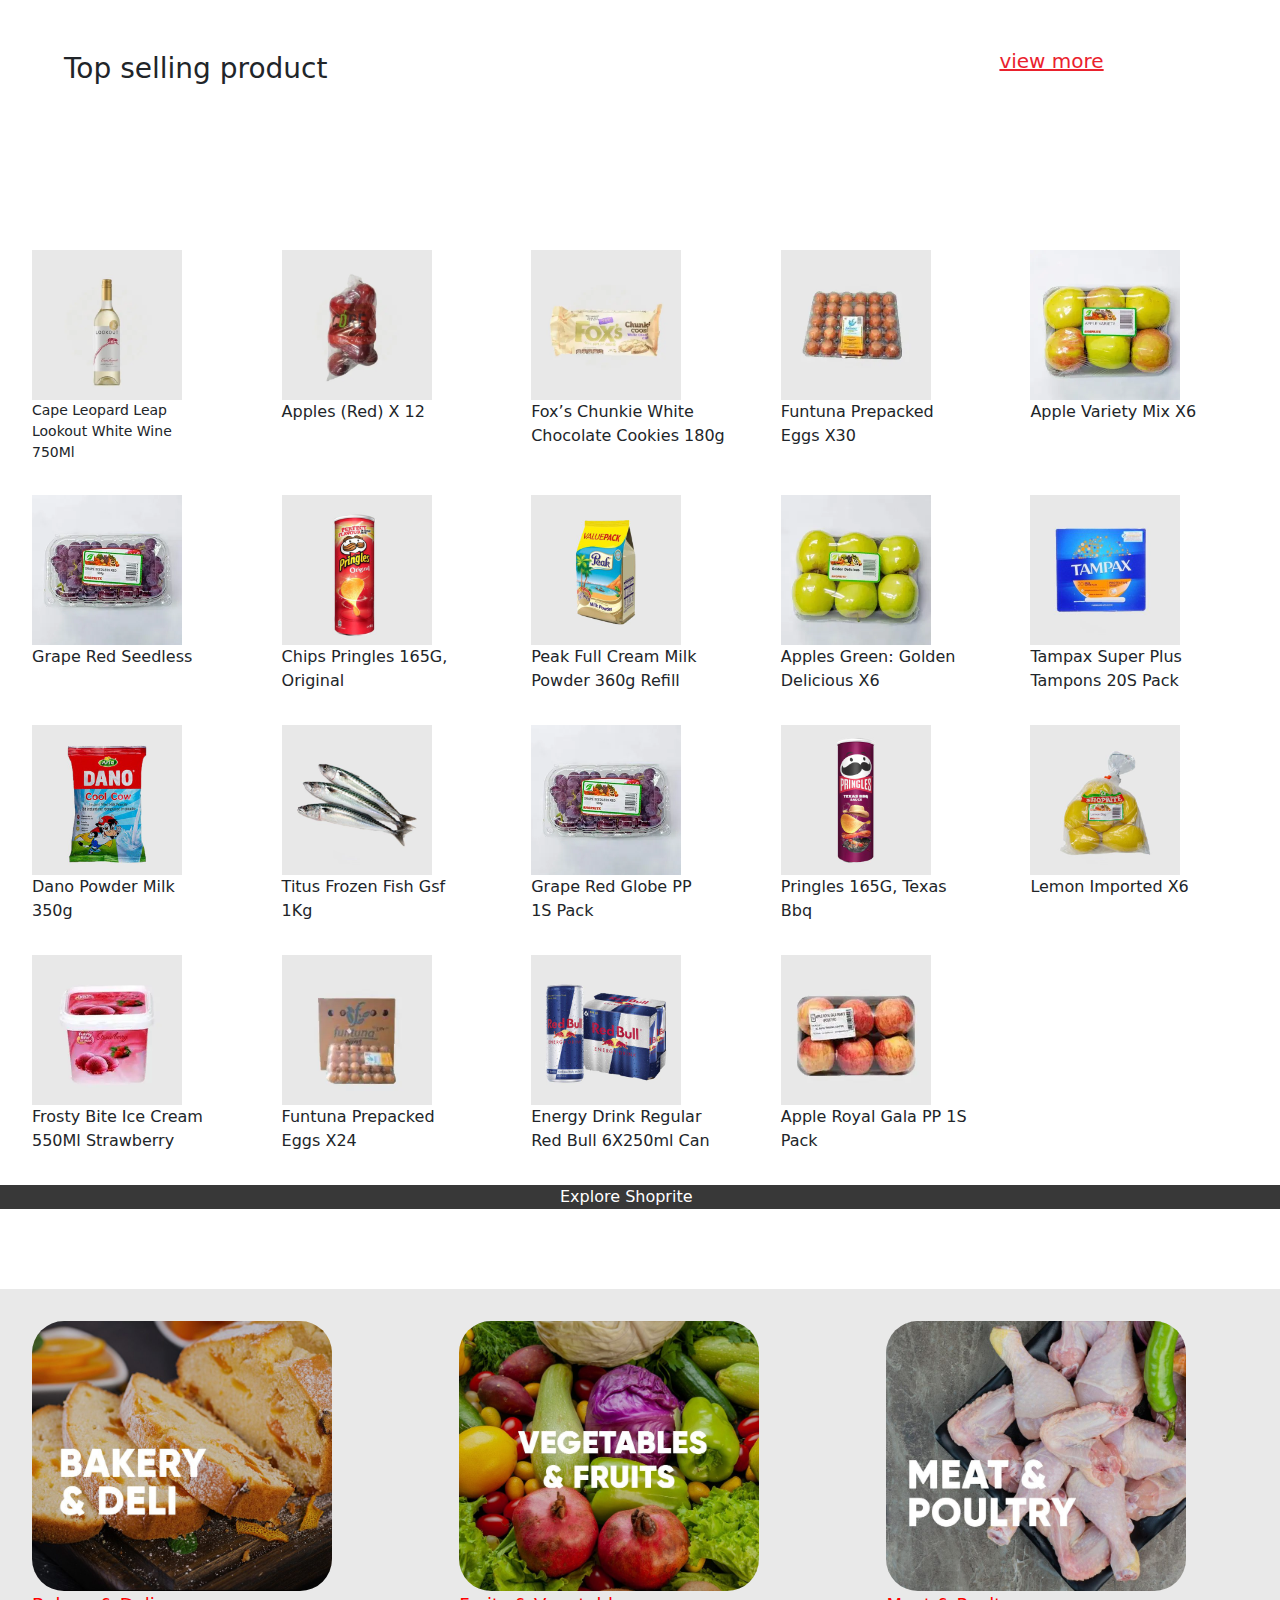
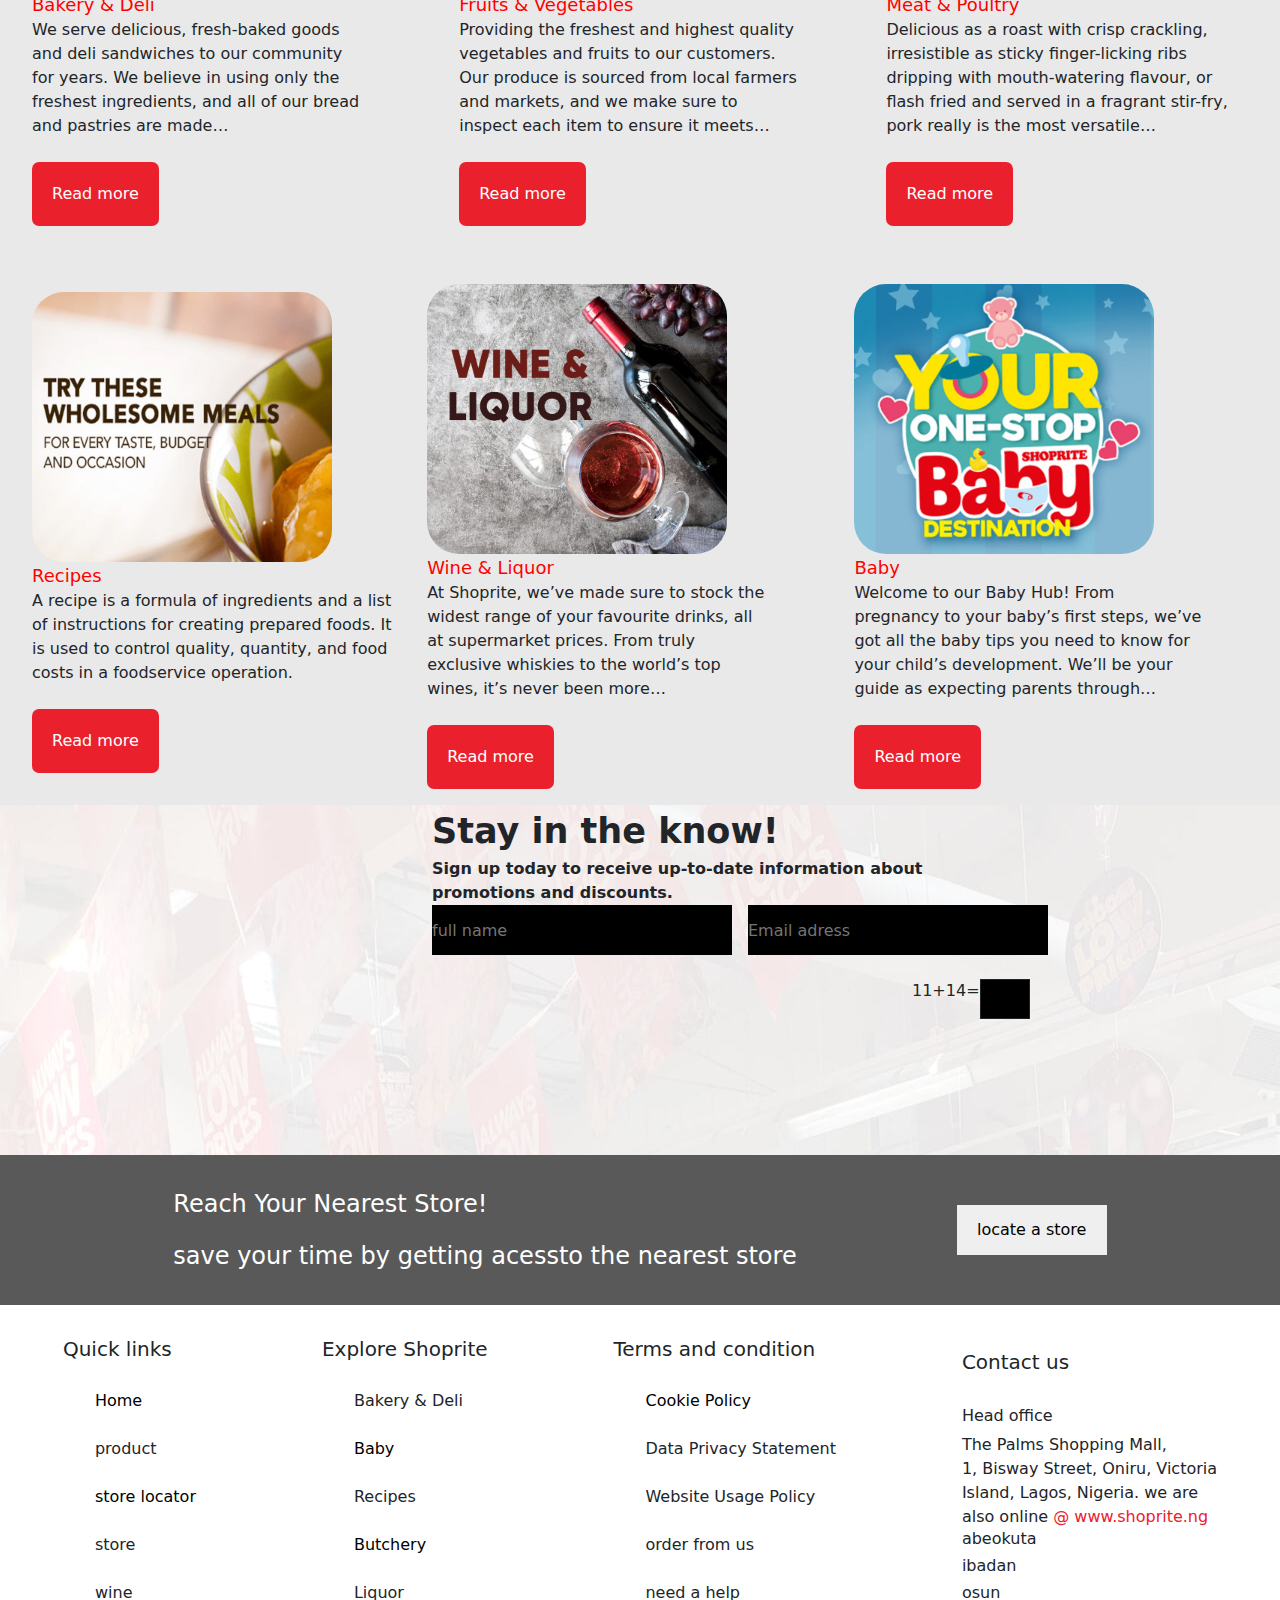
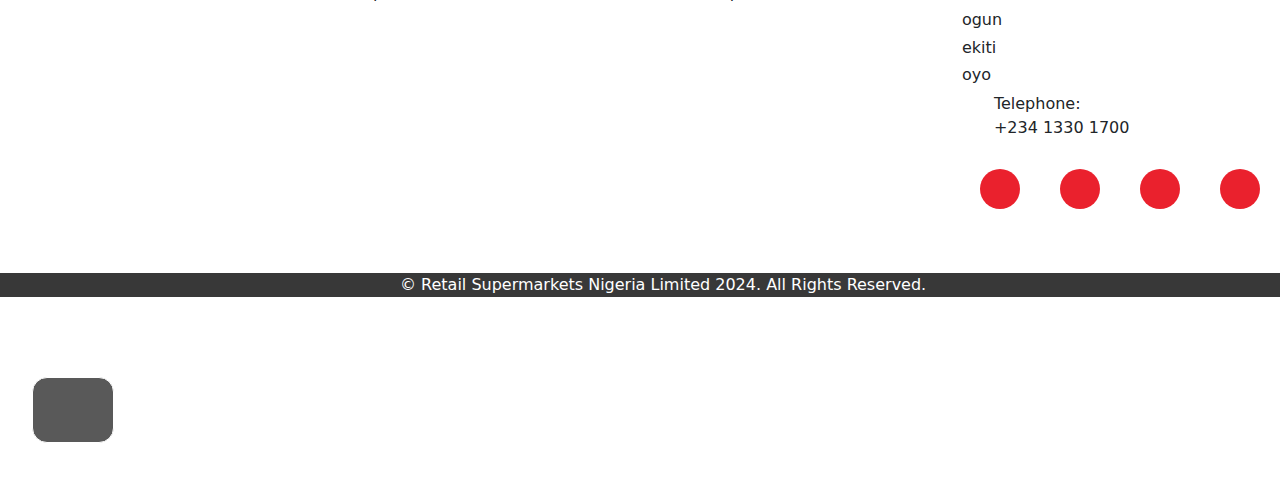
==== commit 4c8da304: "I adjusted nothing" ====
--- a/index.html
+++ b/index.html
@@ -129,7 +129,7 @@
     
     <div class="carousel-item active">
       <div class="image">
-        <img src="./pic/20221129_142457-scaled.jpg" height="400rem" width="15git 50px"> 
+        <img src="./pic/20221129_142457-scaled.jpg" height="400rem" width="1550px"> 
         <div class="ten"> 
            The Retailer of  Choice Delivering <br>Convenience, Quality, Exceptional <br> Value to Our Customers and  <br>Communities
           Shop now 
